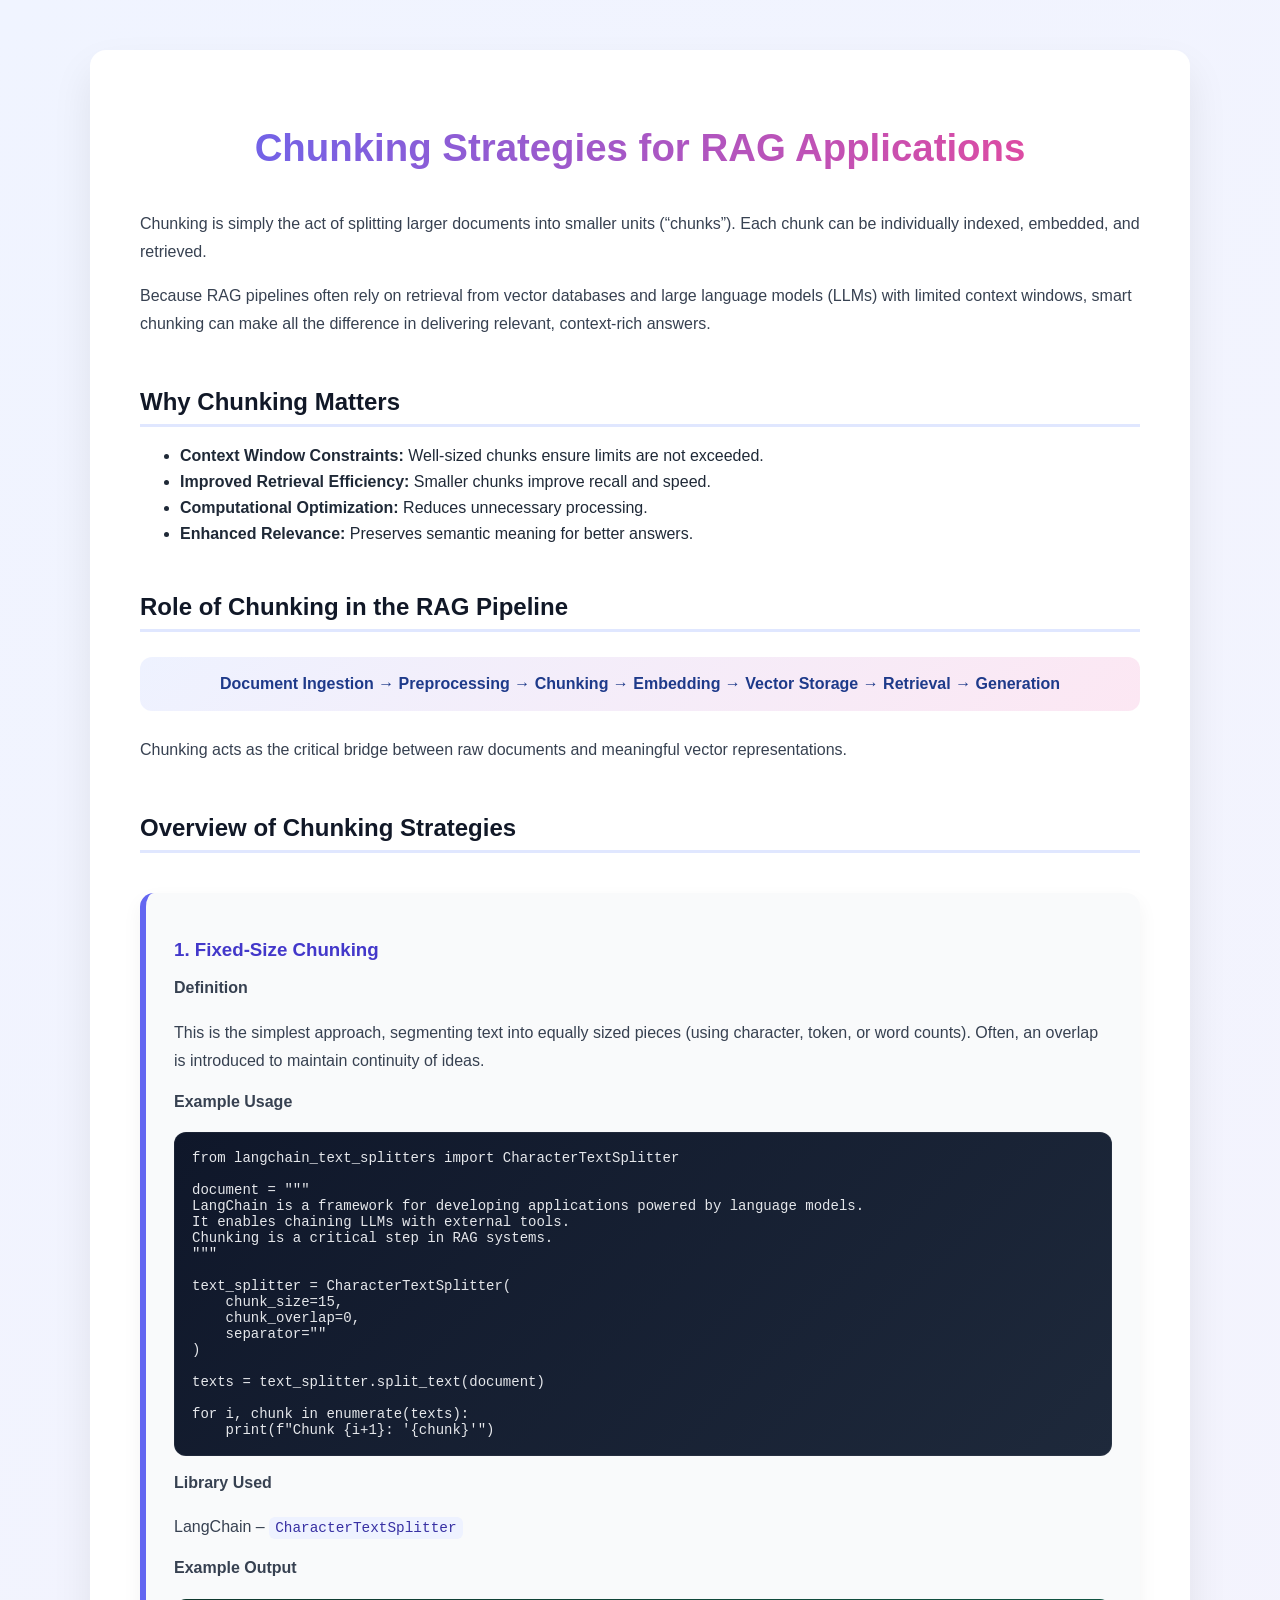
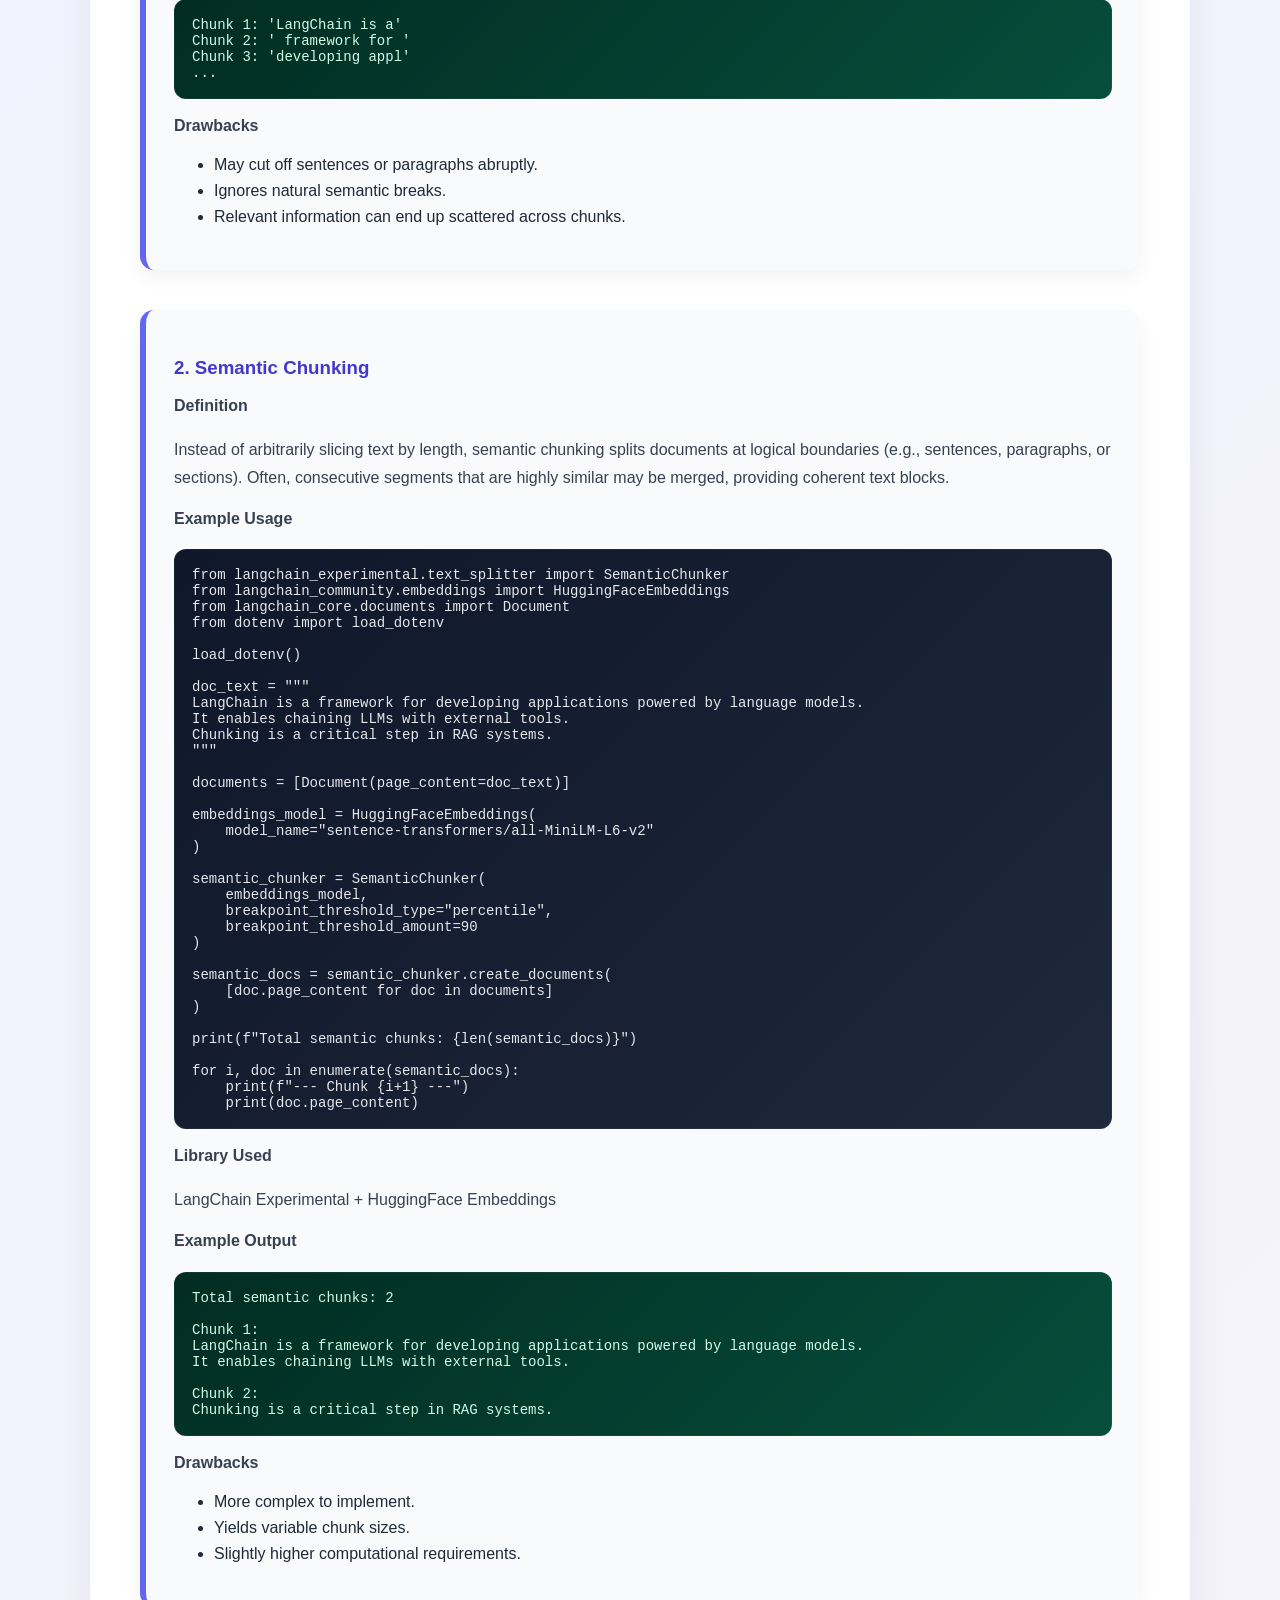
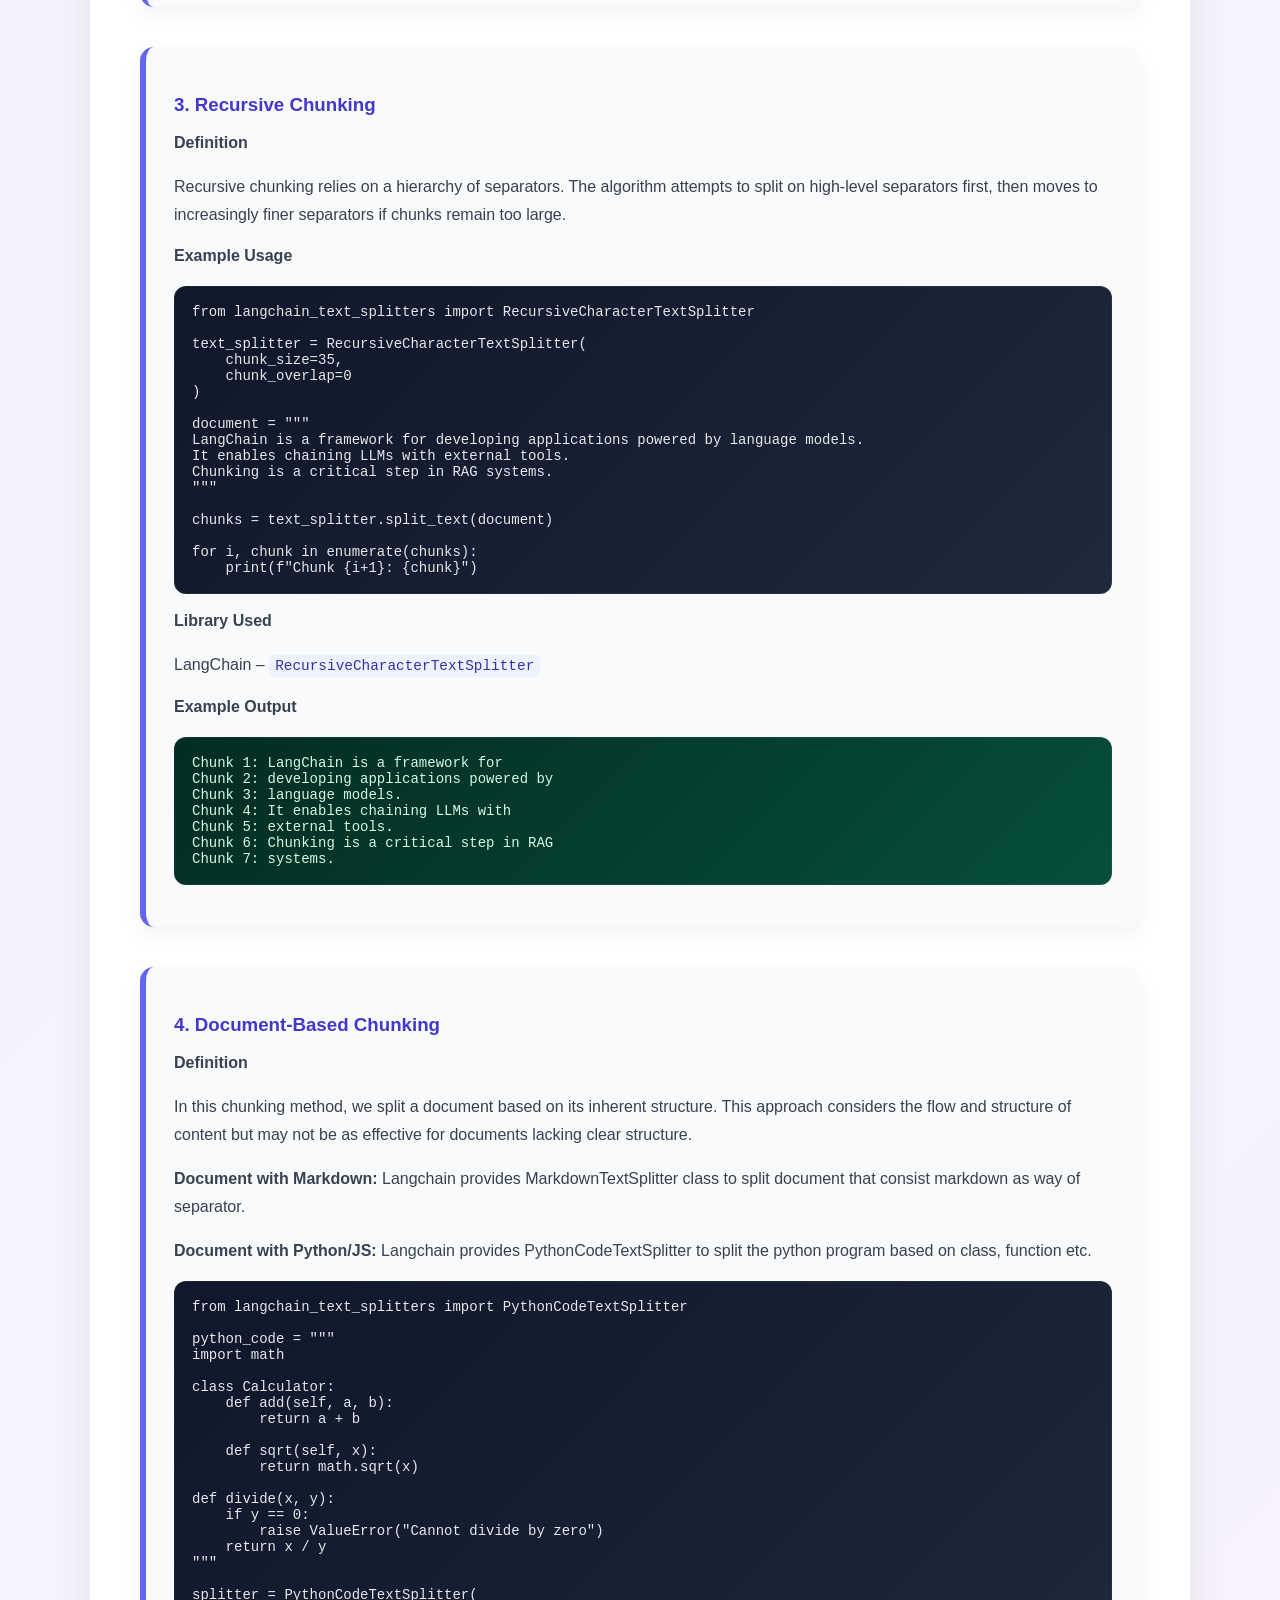
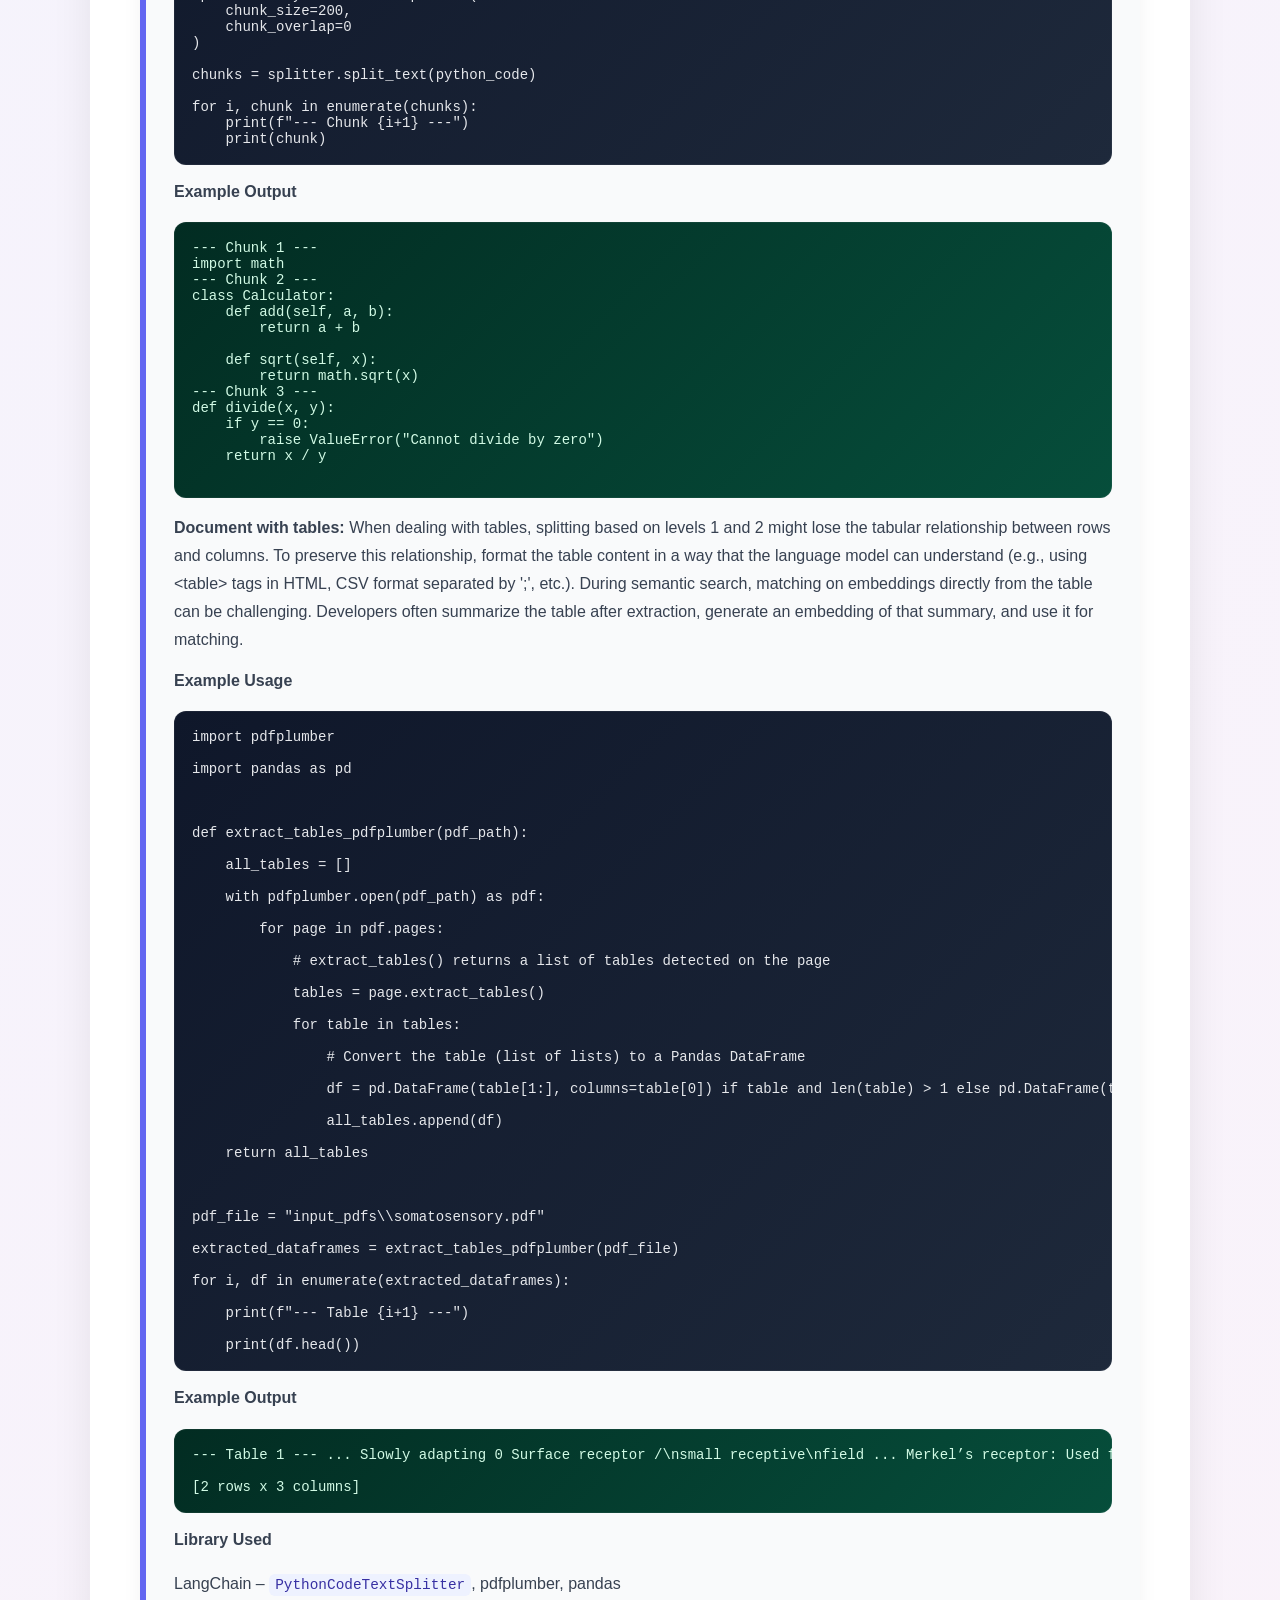
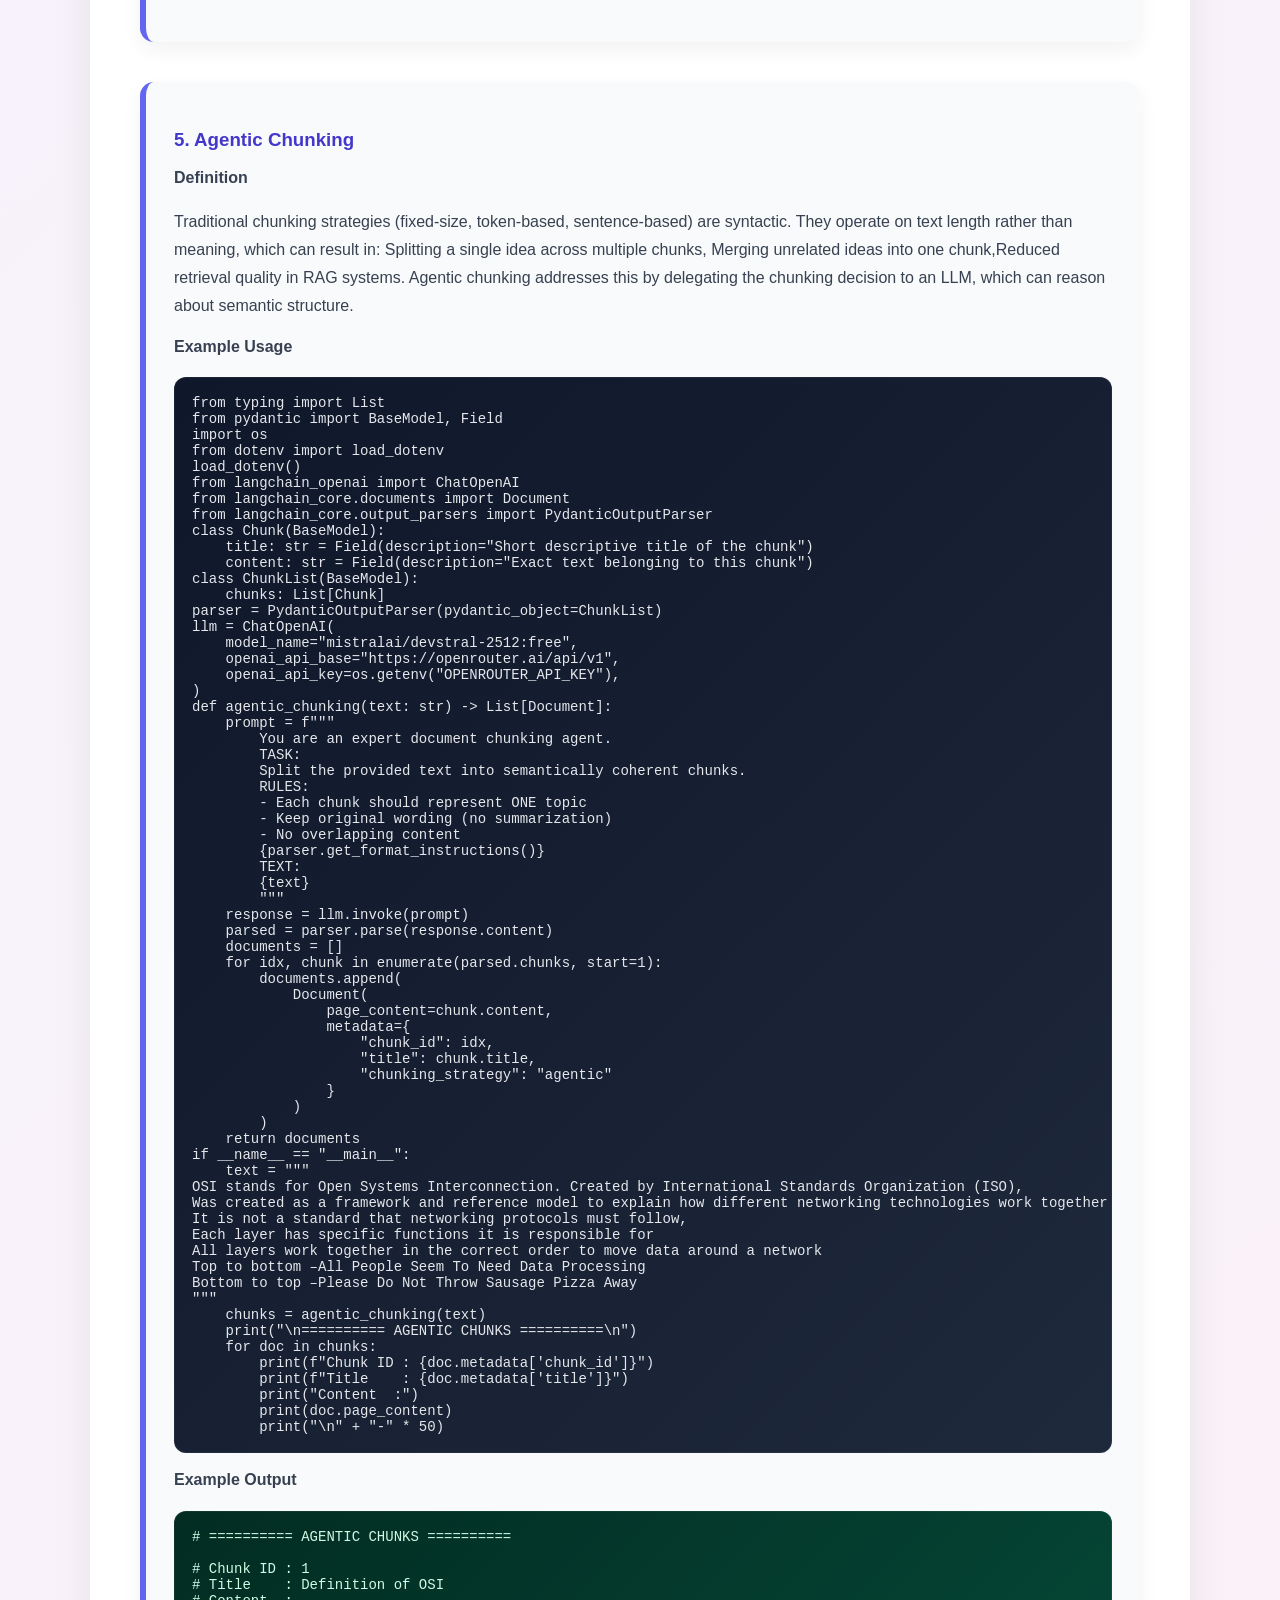
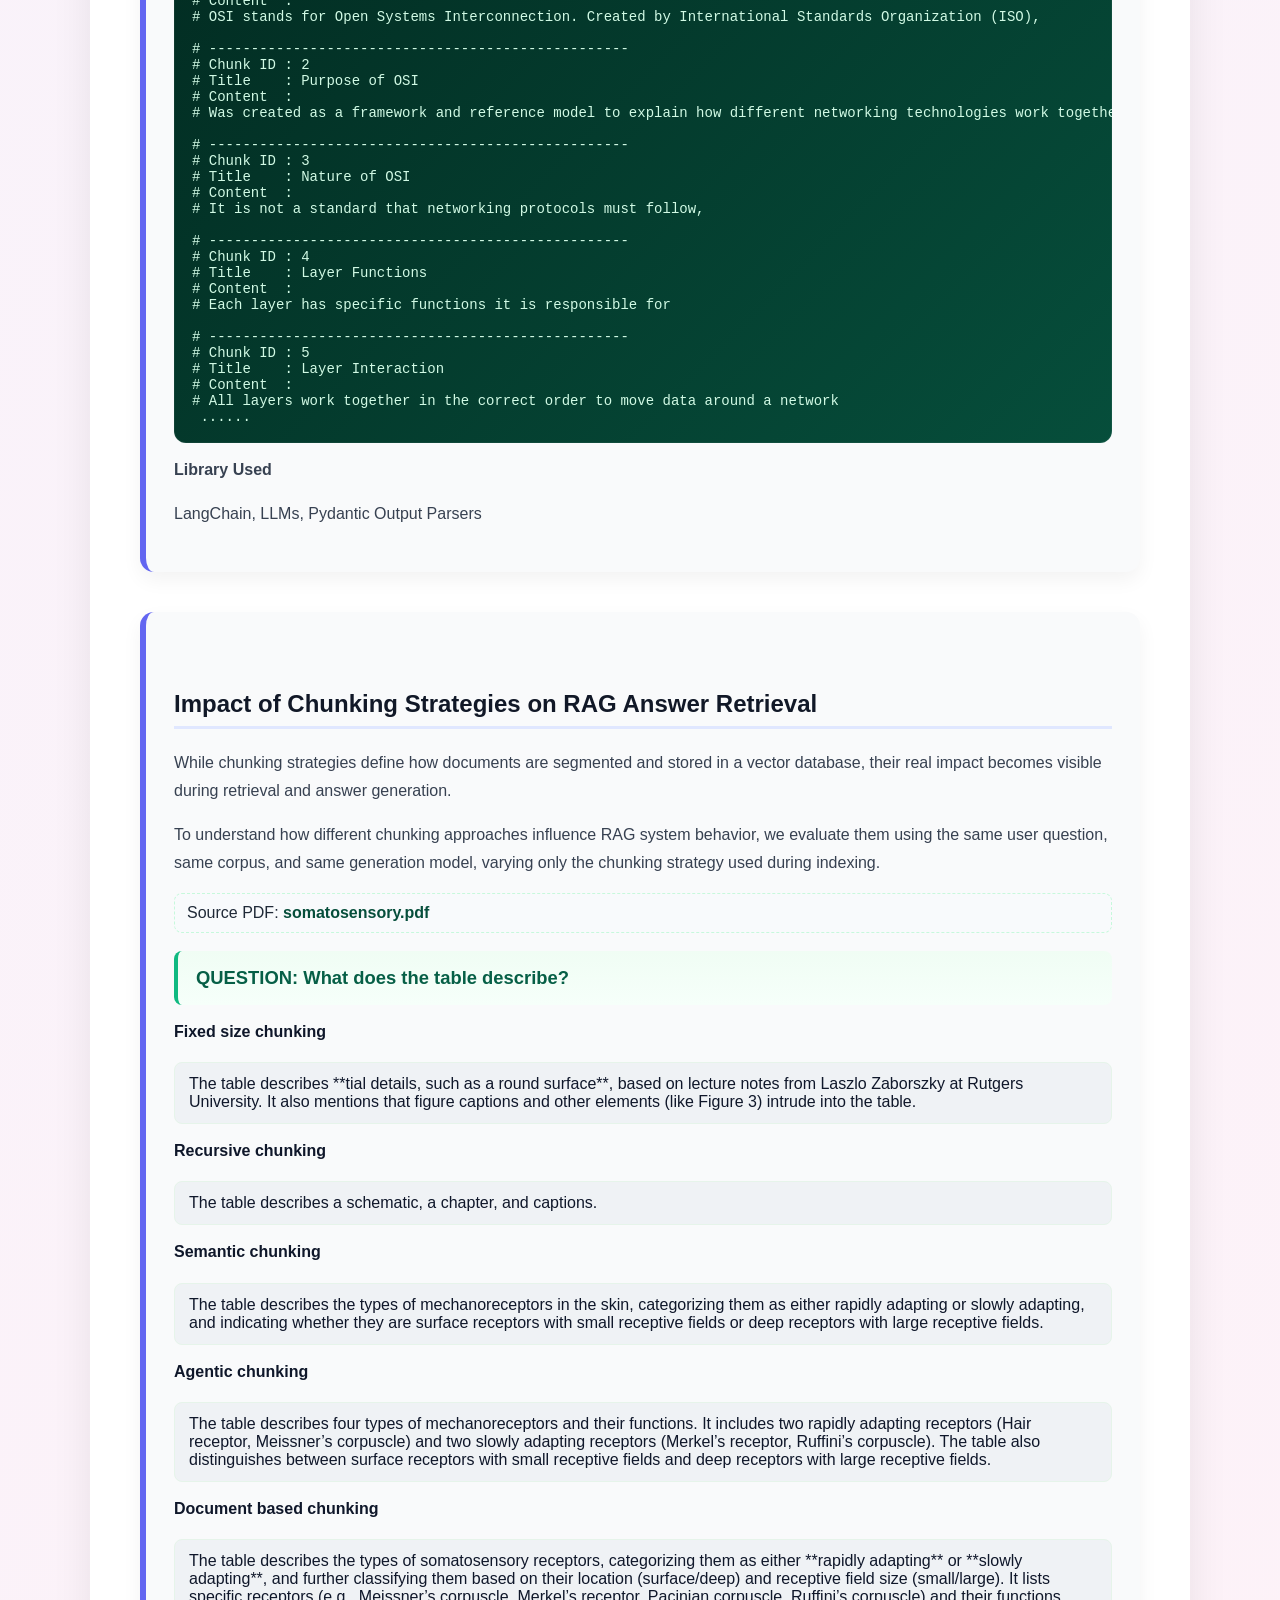
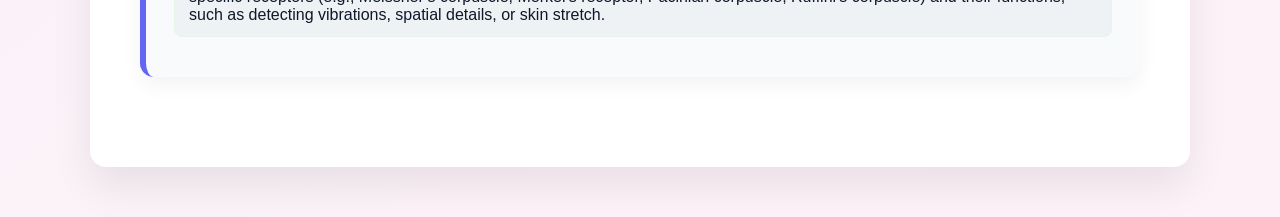
==== index.html @ 223430df "Add files via upload" ====
<!DOCTYPE html>
<html lang="en">
<head>
    <meta charset="UTF-8">
    <title>Chunking Strategies for RAG Applications</title>
    <link rel="stylesheet" href="style.css">
</head>
<body>

<div class="container">

    <h1>Chunking Strategies for RAG Applications</h1>

    <p>
        Chunking is simply the act of splitting larger documents into smaller units (“chunks”). 
        Each chunk can be individually indexed, embedded, and retrieved.
    </p>

    <p>
        Because RAG pipelines often rely on retrieval from vector databases and large language models (LLMs) 
        with limited context windows, smart chunking can make all the difference in delivering relevant, 
        context-rich answers.
    </p>

    <h2>Why Chunking Matters</h2>
    <ul>
        <li><strong>Context Window Constraints:</strong> Well-sized chunks ensure limits are not exceeded.</li>
        <li><strong>Improved Retrieval Efficiency:</strong> Smaller chunks improve recall and speed.</li>
        <li><strong>Computational Optimization:</strong> Reduces unnecessary processing.</li>
        <li><strong>Enhanced Relevance:</strong> Preserves semantic meaning for better answers.</li>
    </ul>

    <h2>Role of Chunking in the RAG Pipeline</h2>

    <div class="pipeline">
        Document Ingestion → Preprocessing → <strong>Chunking</strong> → Embedding → Vector Storage → Retrieval → Generation
    </div>

    <p>
        Chunking acts as the critical bridge between raw documents and meaningful vector representations.
    </p>

    <h2>Overview of Chunking Strategies</h2>

    <!-- Fixed Size Chunking -->
    <section>
        <h3>1. Fixed-Size Chunking</h3>

        <h4>Definition</h4>
        <p>
            This is the simplest approach, segmenting text into equally sized pieces (using character, token, or word counts). 
            Often, an overlap is introduced to maintain continuity of ideas.
        </p>

        <h4>Example Usage</h4>
        <pre><code>from langchain_text_splitters import CharacterTextSplitter

document = """
LangChain is a framework for developing applications powered by language models.
It enables chaining LLMs with external tools.
Chunking is a critical step in RAG systems.
"""

text_splitter = CharacterTextSplitter(
    chunk_size=15,
    chunk_overlap=0,
    separator=""
)

texts = text_splitter.split_text(document)

for i, chunk in enumerate(texts):
    print(f"Chunk {i+1}: '{chunk}'")</code></pre>

        <h4>Library Used</h4>
        <p>LangChain – <code>CharacterTextSplitter</code></p>

        <h4>Example Output</h4>
        <pre><code>Chunk 1: 'LangChain is a'
Chunk 2: ' framework for '
Chunk 3: 'developing appl'
...</code></pre>

        <h4>Drawbacks</h4>
        <ul>
            <li>May cut off sentences or paragraphs abruptly.</li>
            <li>Ignores natural semantic breaks.</li>
            <li>Relevant information can end up scattered across chunks.</li>
        </ul>
    </section>

    <!-- Semantic Chunking -->
    <section>
        <h3>2. Semantic Chunking</h3>

        <h4>Definition</h4>
        <p>
            Instead of arbitrarily slicing text by length, semantic chunking splits documents at logical boundaries 
            (e.g., sentences, paragraphs, or sections). Often, consecutive segments that are highly similar may be merged, 
            providing coherent text blocks.
        </p>

        <h4>Example Usage</h4>
        <pre><code>from langchain_experimental.text_splitter import SemanticChunker
from langchain_community.embeddings import HuggingFaceEmbeddings
from langchain_core.documents import Document
from dotenv import load_dotenv

load_dotenv()

doc_text = """
LangChain is a framework for developing applications powered by language models.
It enables chaining LLMs with external tools.
Chunking is a critical step in RAG systems.
"""

documents = [Document(page_content=doc_text)]

embeddings_model = HuggingFaceEmbeddings(
    model_name="sentence-transformers/all-MiniLM-L6-v2"
)

semantic_chunker = SemanticChunker(
    embeddings_model,
    breakpoint_threshold_type="percentile",
    breakpoint_threshold_amount=90
)

semantic_docs = semantic_chunker.create_documents(
    [doc.page_content for doc in documents]
)

print(f"Total semantic chunks: {len(semantic_docs)}")

for i, doc in enumerate(semantic_docs):
    print(f"--- Chunk {i+1} ---")
    print(doc.page_content)</code></pre>

        <h4>Library Used</h4>
        <p>LangChain Experimental + HuggingFace Embeddings</p>

        <h4>Example Output</h4>
        <pre><code>Total semantic chunks: 2

Chunk 1:
LangChain is a framework for developing applications powered by language models.
It enables chaining LLMs with external tools.

Chunk 2:
Chunking is a critical step in RAG systems.</code></pre>

        <h4>Drawbacks</h4>
        <ul>
            <li>More complex to implement.</li>
            <li>Yields variable chunk sizes.</li>
            <li>Slightly higher computational requirements.</li>
        </ul>
    </section>

    <!-- Recursive Chunking -->
    <section>
        <h3>3. Recursive Chunking</h3>

        <h4>Definition</h4>
        <p>
            Recursive chunking relies on a hierarchy of separators. The algorithm attempts to split on high-level 
            separators first, then moves to increasingly finer separators if chunks remain too large.
        </p>

        <h4>Example Usage</h4>
        <pre><code>from langchain_text_splitters import RecursiveCharacterTextSplitter

text_splitter = RecursiveCharacterTextSplitter(
    chunk_size=35,
    chunk_overlap=0
)

document = """
LangChain is a framework for developing applications powered by language models.
It enables chaining LLMs with external tools.
Chunking is a critical step in RAG systems.
"""

chunks = text_splitter.split_text(document)

for i, chunk in enumerate(chunks):
    print(f"Chunk {i+1}: {chunk}")</code></pre>

        <h4>Library Used</h4>
        <p>LangChain – <code>RecursiveCharacterTextSplitter</code></p>

        <h4>Example Output</h4>
        <pre><code>Chunk 1: LangChain is a framework for 
Chunk 2: developing applications powered by 
Chunk 3: language models. 
Chunk 4: It enables chaining LLMs with 
Chunk 5: external tools. 
Chunk 6: Chunking is a critical step in RAG 
Chunk 7: systems. </code></pre>
    </section>

    <!-- Document Based Chunking -->
    <section>
        <h3>4. Document-Based Chunking</h3>

        <h4>Definition</h4>
        <p>
            In this chunking method, we split a document based on its inherent structure. This approach considers 
            the flow and structure of content but may not be as effective for documents lacking clear structure.
        </p>

        <p><strong>Document with Markdown:</strong> Langchain provides MarkdownTextSplitter class to split document that consist markdown as way of separator.</p>
        <p><strong>Document with Python/JS:</strong> Langchain provides PythonCodeTextSplitter to split the python program based on class, function etc. </p>

        <pre><code>from langchain_text_splitters import PythonCodeTextSplitter

python_code = """
import math

class Calculator:
    def add(self, a, b):
        return a + b

    def sqrt(self, x):
        return math.sqrt(x)

def divide(x, y):
    if y == 0:
        raise ValueError("Cannot divide by zero")
    return x / y
"""

splitter = PythonCodeTextSplitter(
    chunk_size=200,
    chunk_overlap=0
)

chunks = splitter.split_text(python_code)

for i, chunk in enumerate(chunks):
    print(f"--- Chunk {i+1} ---")
    print(chunk)</code></pre>
    <h4>Example Output</h4>
        <pre class="output"><code>--- Chunk 1 ---
import math
--- Chunk 2 ---
class Calculator:
    def add(self, a, b):
        return a + b

    def sqrt(self, x):
        return math.sqrt(x)
--- Chunk 3 ---
def divide(x, y):
    if y == 0:
        raise ValueError("Cannot divide by zero")
    return x / y
                </code></pre>
                <p>
                        <strong>Document with tables:</strong> When dealing with tables, splitting based on levels 1 and 2 might lose the tabular relationship between rows and columns. To preserve this relationship, format the table content in a way that the language model can understand (e.g., using &lt;table&gt; tags in HTML, CSV format separated by ';', etc.). During semantic search, matching on embeddings directly from the table can be challenging. Developers often summarize the table after extraction, generate an embedding of that summary, and use it for matching.
                </p>
        <h4>Example Usage</h4>
        <pre><code>import pdfplumber 

import pandas as pd 

  

def extract_tables_pdfplumber(pdf_path): 

    all_tables = [] 

    with pdfplumber.open(pdf_path) as pdf: 

        for page in pdf.pages: 

            # extract_tables() returns a list of tables detected on the page 

            tables = page.extract_tables() 

            for table in tables: 

                # Convert the table (list of lists) to a Pandas DataFrame 

                df = pd.DataFrame(table[1:], columns=table[0]) if table and len(table) > 1 else pd.DataFrame(table) 

                all_tables.append(df) 

    return all_tables 

  

pdf_file = "input_pdfs\\somatosensory.pdf" 

extracted_dataframes = extract_tables_pdfplumber(pdf_file) 

for i, df in enumerate(extracted_dataframes): 

    print(f"--- Table {i+1} ---") 

    print(df.head())</code></pre>
<h4>Example Output</h4>
        <pre><code>--- Table 1 --- ... Slowly adapting 0 Surface receptor /\nsmall receptive\nfield ... Merkel’s receptor: Used for spa-\ntial details... 1 Deep receptor /\nlarge receptive\nfield ... Ruffini’s corpuscle: “A skin\nstretch”. Used f... 

[2 rows x 3 columns] </code></pre>
<h4>Library Used</h4>
        <p>LangChain – <code>PythonCodeTextSplitter</code>, pdfplumber, pandas</p>
    </section>

    <!-- Agentic Chunking -->
    <section>
        <h3>5. Agentic Chunking</h3>

        <h4>Definition</h4>
        <p>
            Traditional chunking strategies (fixed-size, token-based, sentence-based) are syntactic. They operate on text length rather than meaning, which can result in: Splitting a single idea across multiple chunks, Merging unrelated ideas into one chunk,Reduced retrieval quality in RAG systems. Agentic chunking addresses this by delegating the chunking decision to an LLM, which can reason about semantic structure. 
        </p>

        <h4>Example Usage</h4>
        <pre><code>from typing import List
from pydantic import BaseModel, Field
import os
from dotenv import load_dotenv
load_dotenv()
from langchain_openai import ChatOpenAI
from langchain_core.documents import Document
from langchain_core.output_parsers import PydanticOutputParser
class Chunk(BaseModel):
    title: str = Field(description="Short descriptive title of the chunk")
    content: str = Field(description="Exact text belonging to this chunk")
class ChunkList(BaseModel):
    chunks: List[Chunk]
parser = PydanticOutputParser(pydantic_object=ChunkList)
llm = ChatOpenAI(
    model_name="mistralai/devstral-2512:free",
    openai_api_base="https://openrouter.ai/api/v1",
    openai_api_key=os.getenv("OPENROUTER_API_KEY"),
)
def agentic_chunking(text: str) -> List[Document]:
    prompt = f"""
        You are an expert document chunking agent.
        TASK:
        Split the provided text into semantically coherent chunks.
        RULES:
        - Each chunk should represent ONE topic
        - Keep original wording (no summarization)
        - No overlapping content
        {parser.get_format_instructions()}
        TEXT:
        {text}
        """
    response = llm.invoke(prompt)
    parsed = parser.parse(response.content)
    documents = []
    for idx, chunk in enumerate(parsed.chunks, start=1):
        documents.append(
            Document(
                page_content=chunk.content,
                metadata={
                    "chunk_id": idx,
                    "title": chunk.title,
                    "chunking_strategy": "agentic"
                }
            )
        )
    return documents
if __name__ == "__main__":
    text = """
OSI stands for Open Systems Interconnection. Created by International Standards Organization (ISO),
Was created as a framework and reference model to explain how different networking technologies work together and interact
It is not a standard that networking protocols must follow,
Each layer has specific functions it is responsible for
All layers work together in the correct order to move data around a network
Top to bottom –All People Seem To Need Data Processing
Bottom to top –Please Do Not Throw Sausage Pizza Away
"""
    chunks = agentic_chunking(text)
    print("\n========== AGENTIC CHUNKS ==========\n")
    for doc in chunks:
        print(f"Chunk ID : {doc.metadata['chunk_id']}")
        print(f"Title    : {doc.metadata['title']}")
        print("Content  :")
        print(doc.page_content)
        print("\n" + "-" * 50)</code></pre>

        

        <h4>Example Output</h4>
        <pre><code># ========== AGENTIC CHUNKS ==========
 
# Chunk ID : 1
# Title    : Definition of OSI
# Content  :
# OSI stands for Open Systems Interconnection. Created by International Standards Organization (ISO),
 
# --------------------------------------------------
# Chunk ID : 2
# Title    : Purpose of OSI
# Content  :
# Was created as a framework and reference model to explain how different networking technologies work together and interact
 
# --------------------------------------------------
# Chunk ID : 3
# Title    : Nature of OSI
# Content  :
# It is not a standard that networking protocols must follow,
 
# --------------------------------------------------
# Chunk ID : 4
# Title    : Layer Functions
# Content  :
# Each layer has specific functions it is responsible for
 
# --------------------------------------------------
# Chunk ID : 5
# Title    : Layer Interaction
# Content  :
# All layers work together in the correct order to move data around a network
 ......</code></pre>
 <h4>Library Used</h4>
        <p>LangChain, LLMs, Pydantic Output Parsers</p>
    </section>
    <section id="impact">
        <h2>Impact of Chunking Strategies on RAG Answer Retrieval</h2>

        <p>
            While chunking strategies define how documents are segmented and stored in a vector database, their real impact becomes visible during retrieval and answer generation.
        </p>

        <p>
            To understand how different chunking approaches influence RAG system behavior, we evaluate them using the same user question, same corpus, and same generation model, varying only the chunking strategy used during indexing.
        </p>

        <div class="pdf-link">
            Source PDF: <a href="../input_pdfs/somatosensory.pdf" target="_blank">somatosensory.pdf</a>
        </div>
        <div class="question-box">QUESTION: What does the table describe?</div>

        <div class="answers">

            <div class="strategy">
                <h4 class="strategy-heading">Fixed size chunking</h4>
                <div class="answer-box">The table describes **tial details, such as a round surface**, based on lecture notes from Laszlo Zaborszky at Rutgers University. It also mentions that figure captions and other elements (like Figure 3) intrude into the table.</div>
            </div>

            <div class="strategy">
                <h4 class="strategy-heading">Recursive chunking</h4>
                <div class="answer-box">The table describes a schematic, a chapter, and captions.</div>
            </div>

            <div class="strategy">
                <h4 class="strategy-heading">Semantic chunking</h4>
                <div class="answer-box">The table describes the types of mechanoreceptors in the skin, categorizing them as either rapidly adapting or slowly adapting, and indicating whether they are surface receptors with small receptive fields or deep receptors with large receptive fields.</div>
            </div>

            <div class="strategy">
                <h4 class="strategy-heading">Agentic chunking</h4>
                <div class="answer-box">The table describes four types of mechanoreceptors and their functions. It includes two rapidly adapting receptors (Hair receptor, Meissner’s corpuscle) and two slowly adapting receptors (Merkel’s receptor, Ruffini’s corpuscle). The table also distinguishes between surface receptors with small receptive fields and deep receptors with large receptive fields.</div>
            </div>

            <div class="strategy">
                <h4 class="strategy-heading">Document based chunking</h4>
                <div class="answer-box">The table describes the types of somatosensory receptors, categorizing them as either **rapidly adapting** or **slowly adapting**, and further classifying them based on their location (surface/deep) and receptive field size (small/large). It lists specific receptors (e.g., Meissner’s corpuscle, Merkel’s receptor, Pacinian corpuscle, Ruffini’s corpuscle) and their functions, such as detecting vibrations, spatial details, or skin stretch.</div>
            </div>

        </div>
    </section>
</div>

</body>
</html>
---- style.css ----
/* ---------- Global ---------- */
body {
    font-family: "Inter", "Segoe UI", sans-serif;
    background: linear-gradient(135deg, #f0f4ff, #fdf2f8);
    color: #1f2937;
    margin: 0;
    padding: 0;
}

/* ---------- Container ---------- */
.container {
    max-width: 1000px;
    margin: 50px auto;
    background: #ffffff;
    padding: 50px;
    border-radius: 16px;
    box-shadow: 0 20px 40px rgba(0, 0, 0, 0.08);
}

/* ---------- Headings ---------- */
h1 {
    text-align: center;
    font-size: 2.4rem;
    background: linear-gradient(90deg, #6366f1, #ec4899);
    -webkit-background-clip: text;
    -webkit-text-fill-color: transparent;
    margin-bottom: 40px;
}

h2 {
    margin-top: 50px;
    color: #111827;
    padding-bottom: 8px;
    border-bottom: 3px solid #e0e7ff;
}

h3 {
    color: #4338ca;
    margin-bottom: 10px;
}

h4 {
    margin-top: 18px;
    color: #374151;
    font-weight: 600;
}

/* ---------- Text ---------- */
p {
    line-height: 1.75;
    color: #374151;
}

ul li {
    margin-bottom: 8px;
}

/* ---------- Pipeline ---------- */
.pipeline {
    background: linear-gradient(135deg, #eef2ff, #fce7f3);
    padding: 18px;
    border-radius: 12px;
    text-align: center;
    font-weight: 600;
    color: #1e3a8a;
    margin: 25px 0;
}

/* ---------- Strategy Cards ---------- */
section {
    background: #f9fafb;
    border-left: 6px solid #6366f1;
    padding: 28px;
    margin: 40px 0;
    border-radius: 14px;
    box-shadow: 0 8px 20px rgba(0, 0, 0, 0.05);
    transition: transform 0.2s ease, box-shadow 0.2s ease;
}

section:hover {
    transform: translateY(-4px);
    box-shadow: 0 12px 28px rgba(0, 0, 0, 0.08);
}

/* ---------- Code Blocks ---------- */
pre {
    background: linear-gradient(135deg, #0f172a, #1e293b);
    color: #e5e7eb;
    padding: 18px;
    border-radius: 12px;
    overflow-x: auto;
    font-size: 14px;
    margin-top: 12px;
    box-shadow: inset 0 0 0 1px rgba(255, 255, 255, 0.05);
}

code {
    font-family: "JetBrains Mono", Consolas, monospace;
}

/* ---------- Output Blocks ---------- */
pre:has(code):last-of-type {
    background: linear-gradient(135deg, #022c22, #064e3b);
    color: #d1fae5;
}

/* Explicit output class for outputs that aren't last-of-type */
pre.output {
    background: linear-gradient(135deg, #022c22, #064e3b);
    color: #d1fae5;
}

/* ---------- Impact Section Styling ---------- */
.question-box {
    background: linear-gradient(180deg, #f0fdf4, #f6fffa);
    border-left: 4px solid #10b981;
    padding: 16px 18px;
    border-radius: 8px;
    color: #065f46;
    font-weight: 700;
    font-size: 1.15rem;
    margin: 18px 0;
}

.answers .strategy-heading {
    margin-top: 18px;
    color: #0f172a;
    font-weight: 700;
}

.answers p {
    margin: 8px 0 14px 0;
    color: #374151;
}

/* boxed answer */
.answer-box {
    background: #eff2f5;
    border: 1px solid #e6f4ea;
    padding: 12px 14px;
    border-radius: 8px;
    color: #0f172a;
    margin: 8px 0 12px 0;
}

.strategy-footer {
    font-size: 0.9rem;
    color: #6b7280;
    margin-bottom: 14px;
}

/* PDF link */
.pdf-link {
    background: #f8fafc;
    border: 1px dashed #c7f9dc;
    padding: 10px 12px;
    border-radius: 8px;
    margin: 12px 0;
}
.pdf-link a {
    color: #064e3b;
    font-weight: 600;
    text-decoration: none;
}
.pdf-link a:hover { text-decoration: underline; }

/* ---------- Inline Code ---------- */
p code {
    background: #eef2ff;
    color: #3730a3;
    padding: 3px 6px;
    border-radius: 6px;
    font-size: 0.9em;
}

/* ---------- Responsive ---------- */
@media (max-width: 768px) {
    .container {
        padding: 30px;
    }

    h1 {
        font-size: 2rem;
    }
}
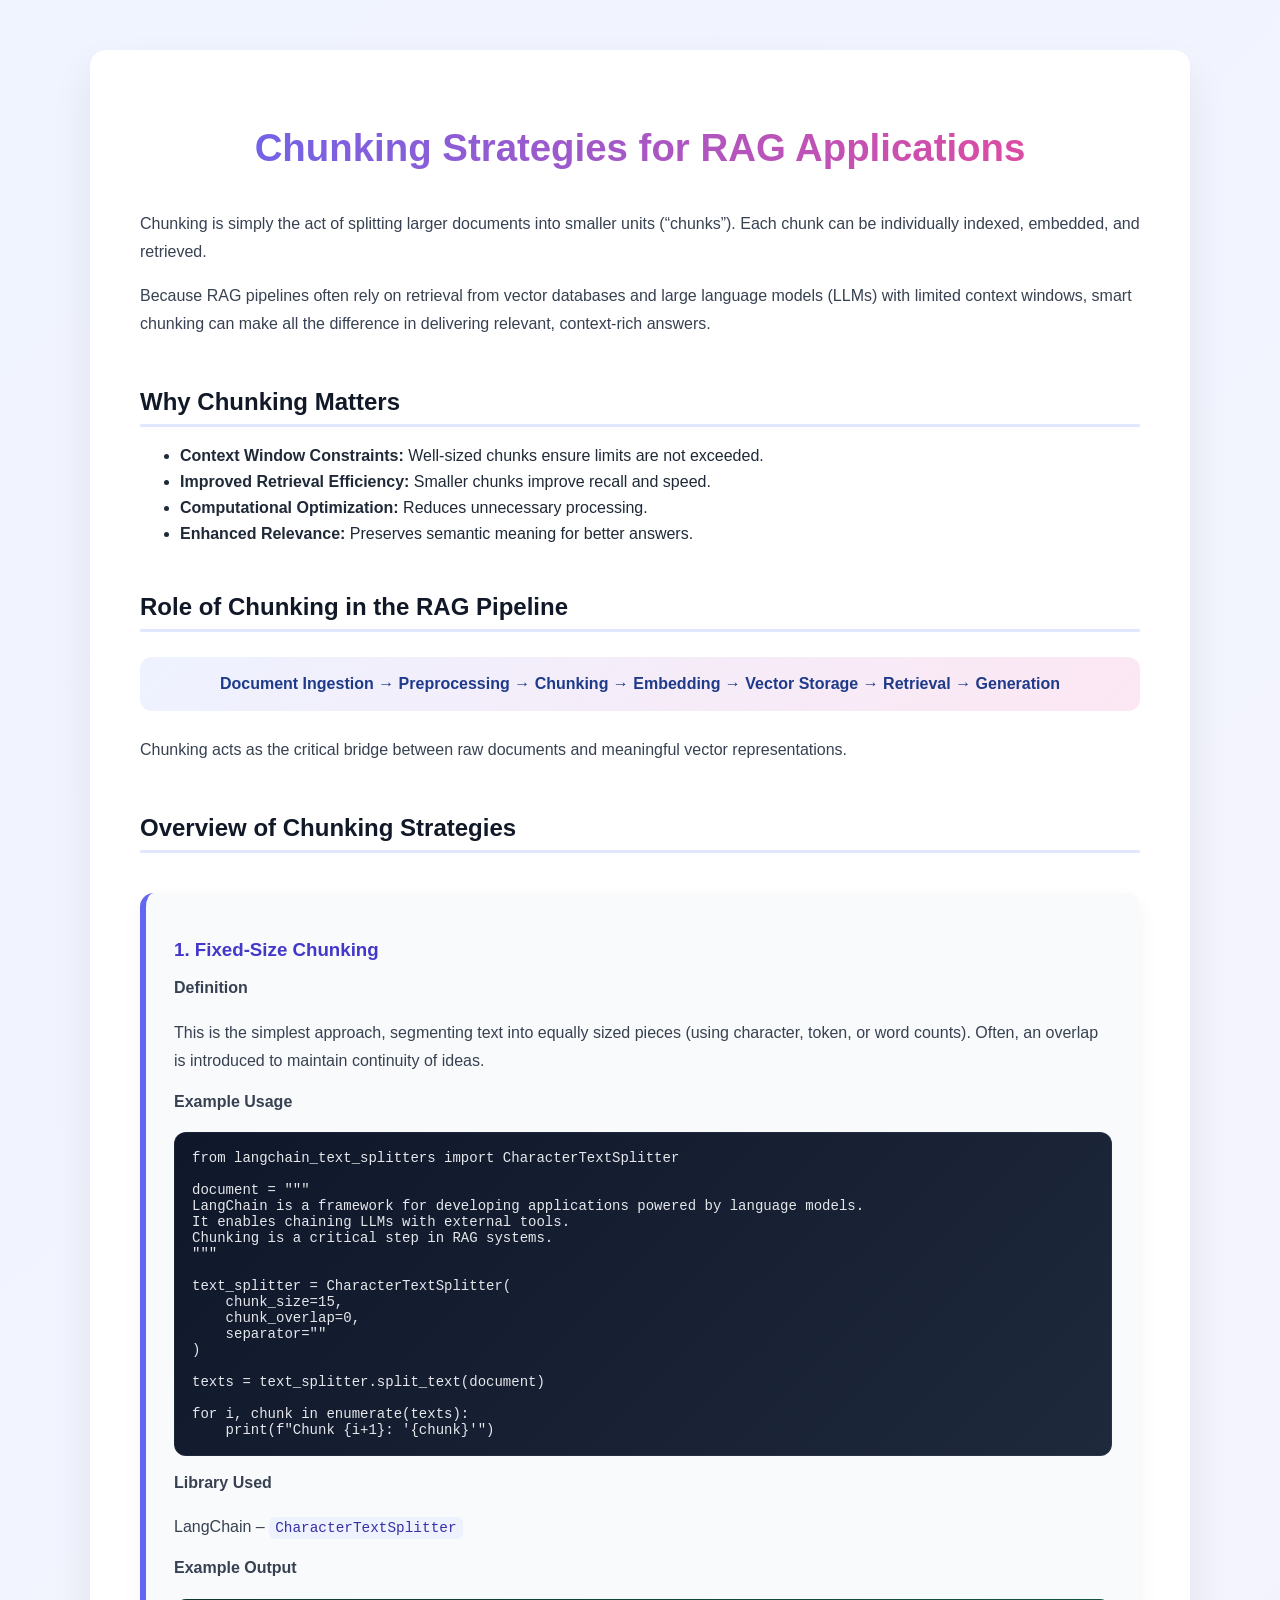
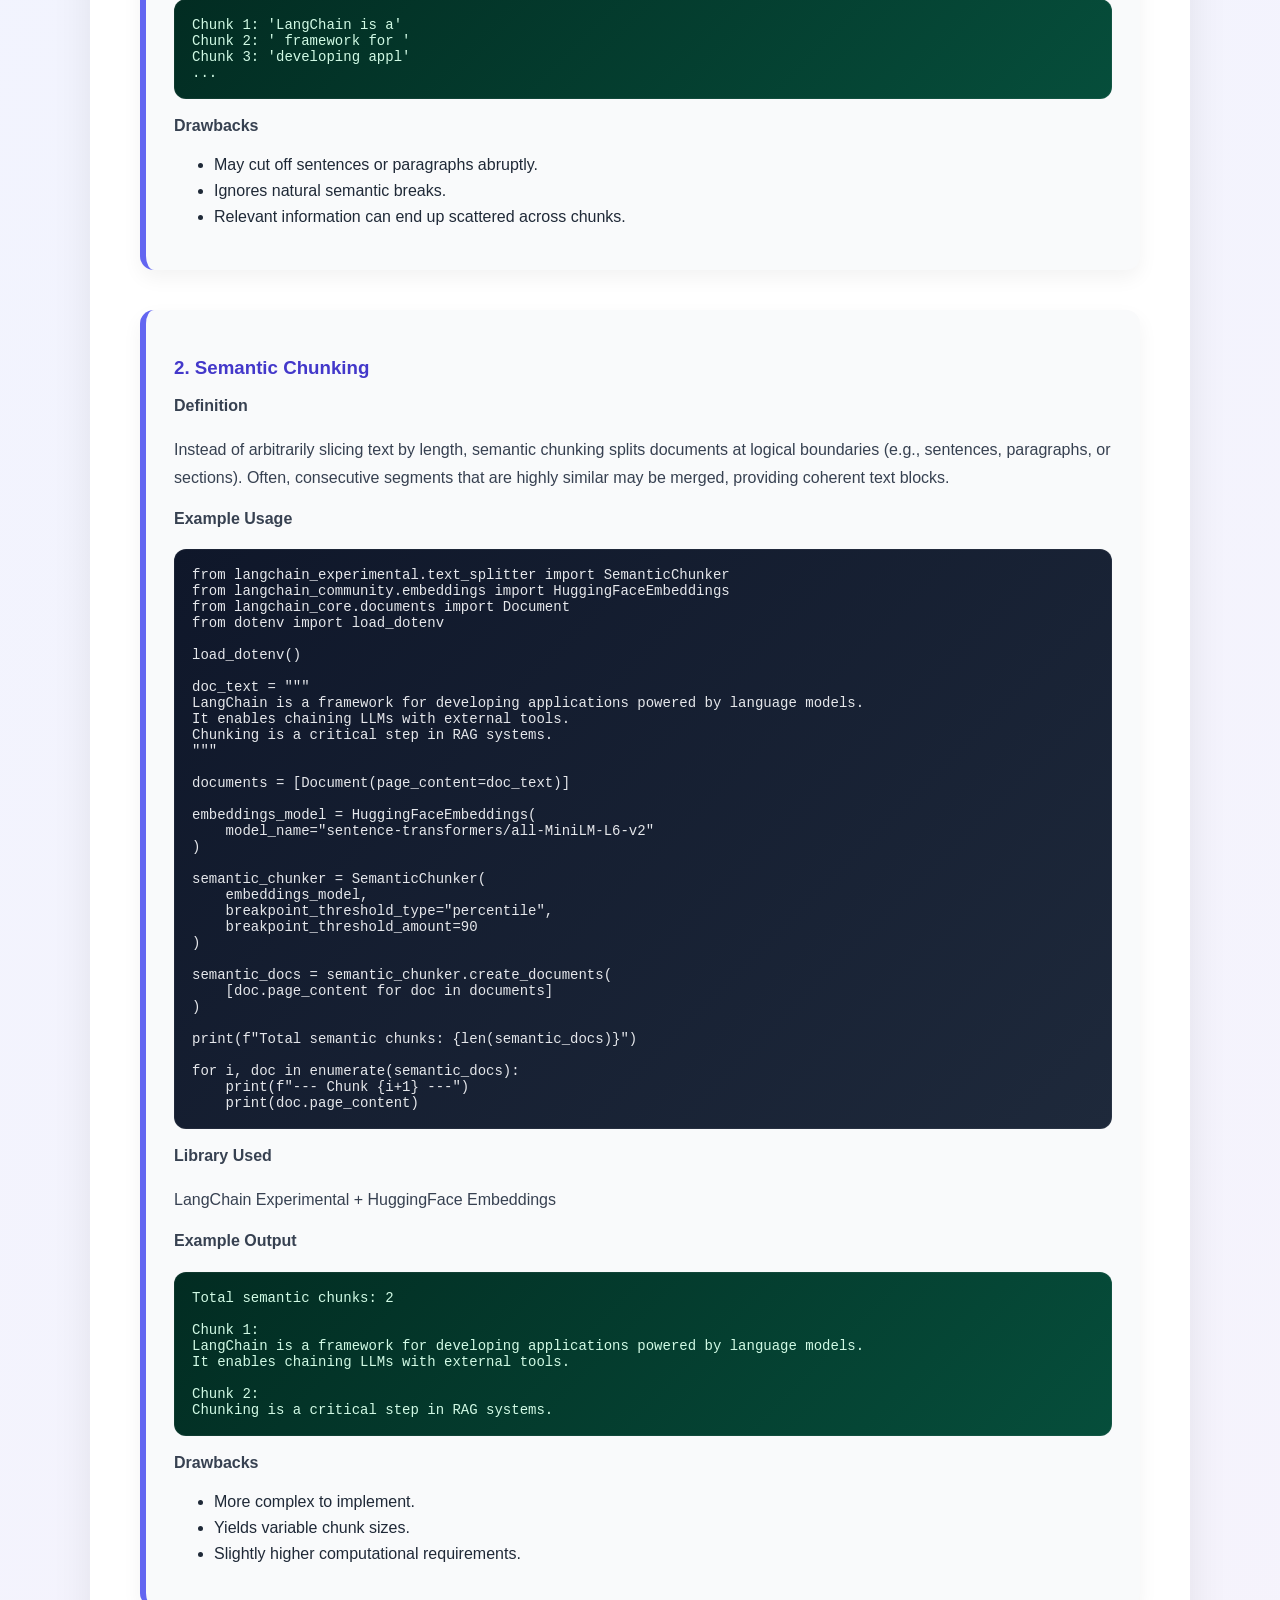
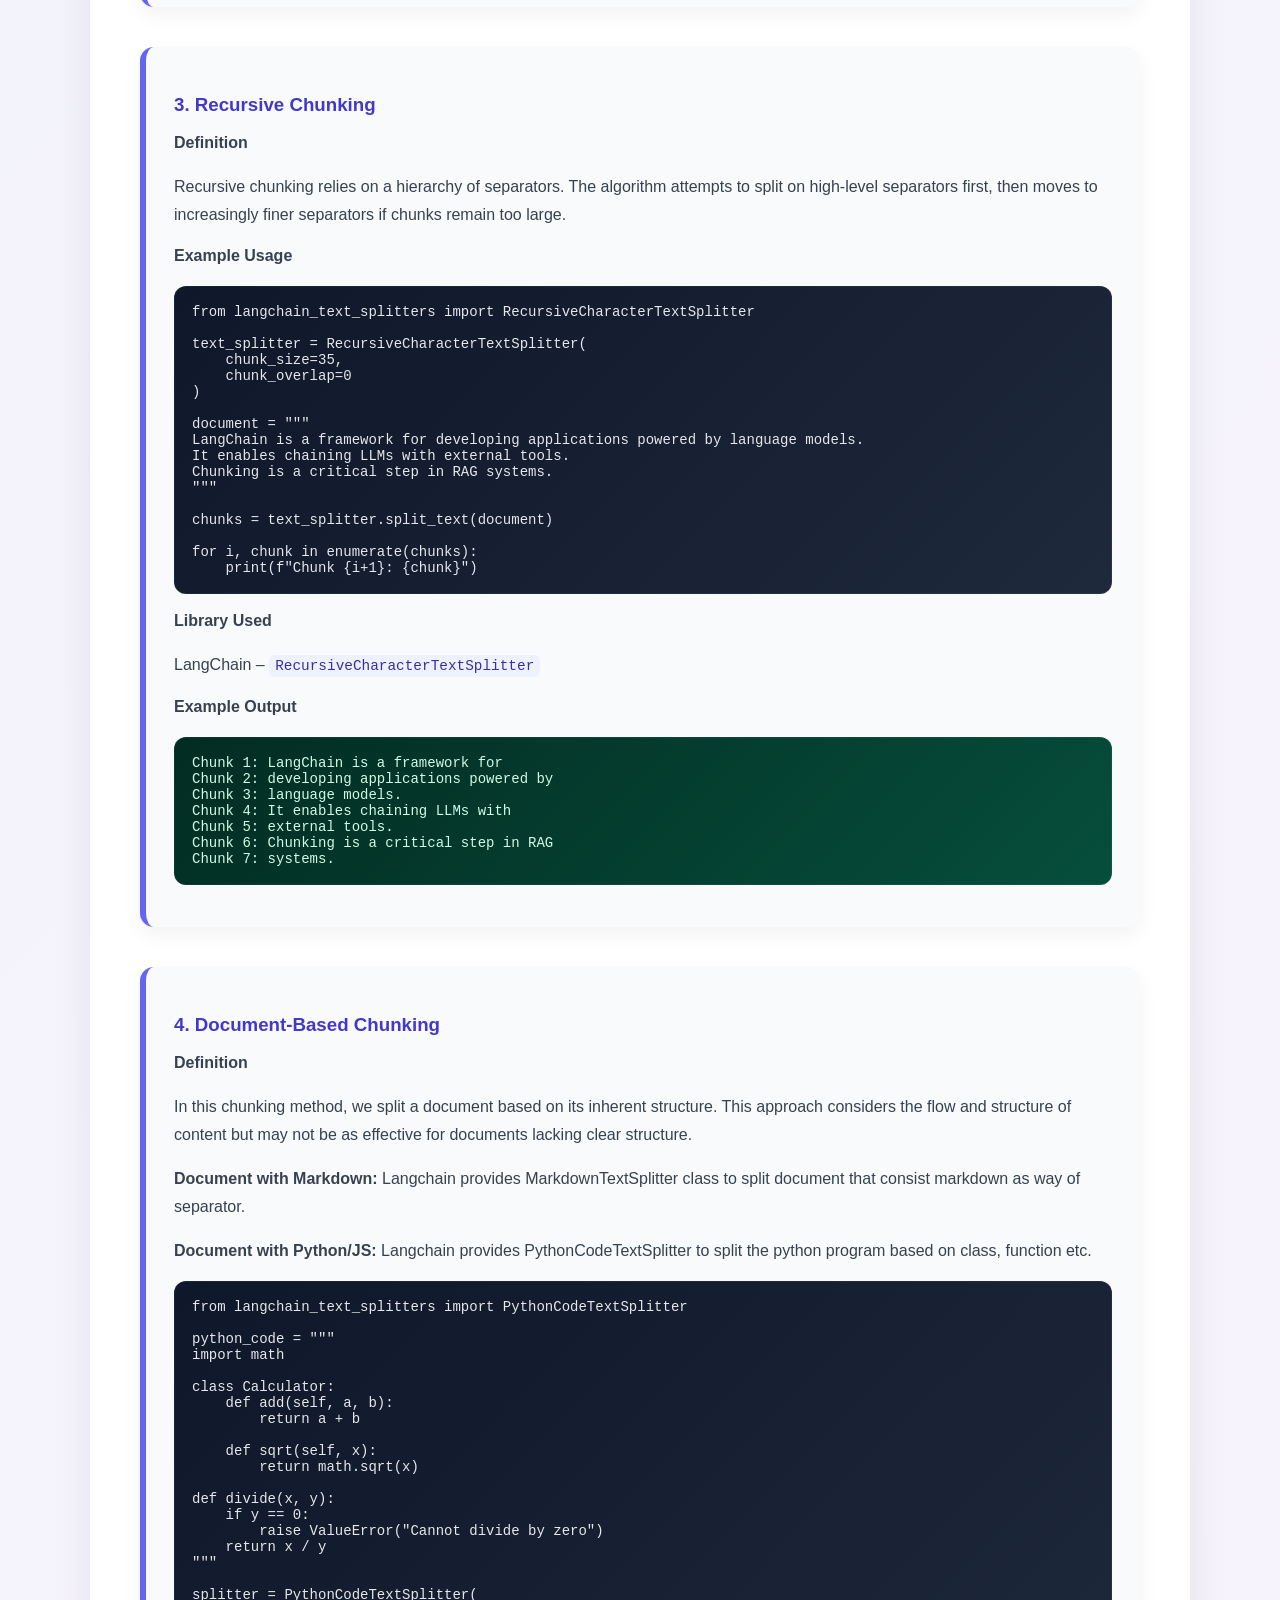
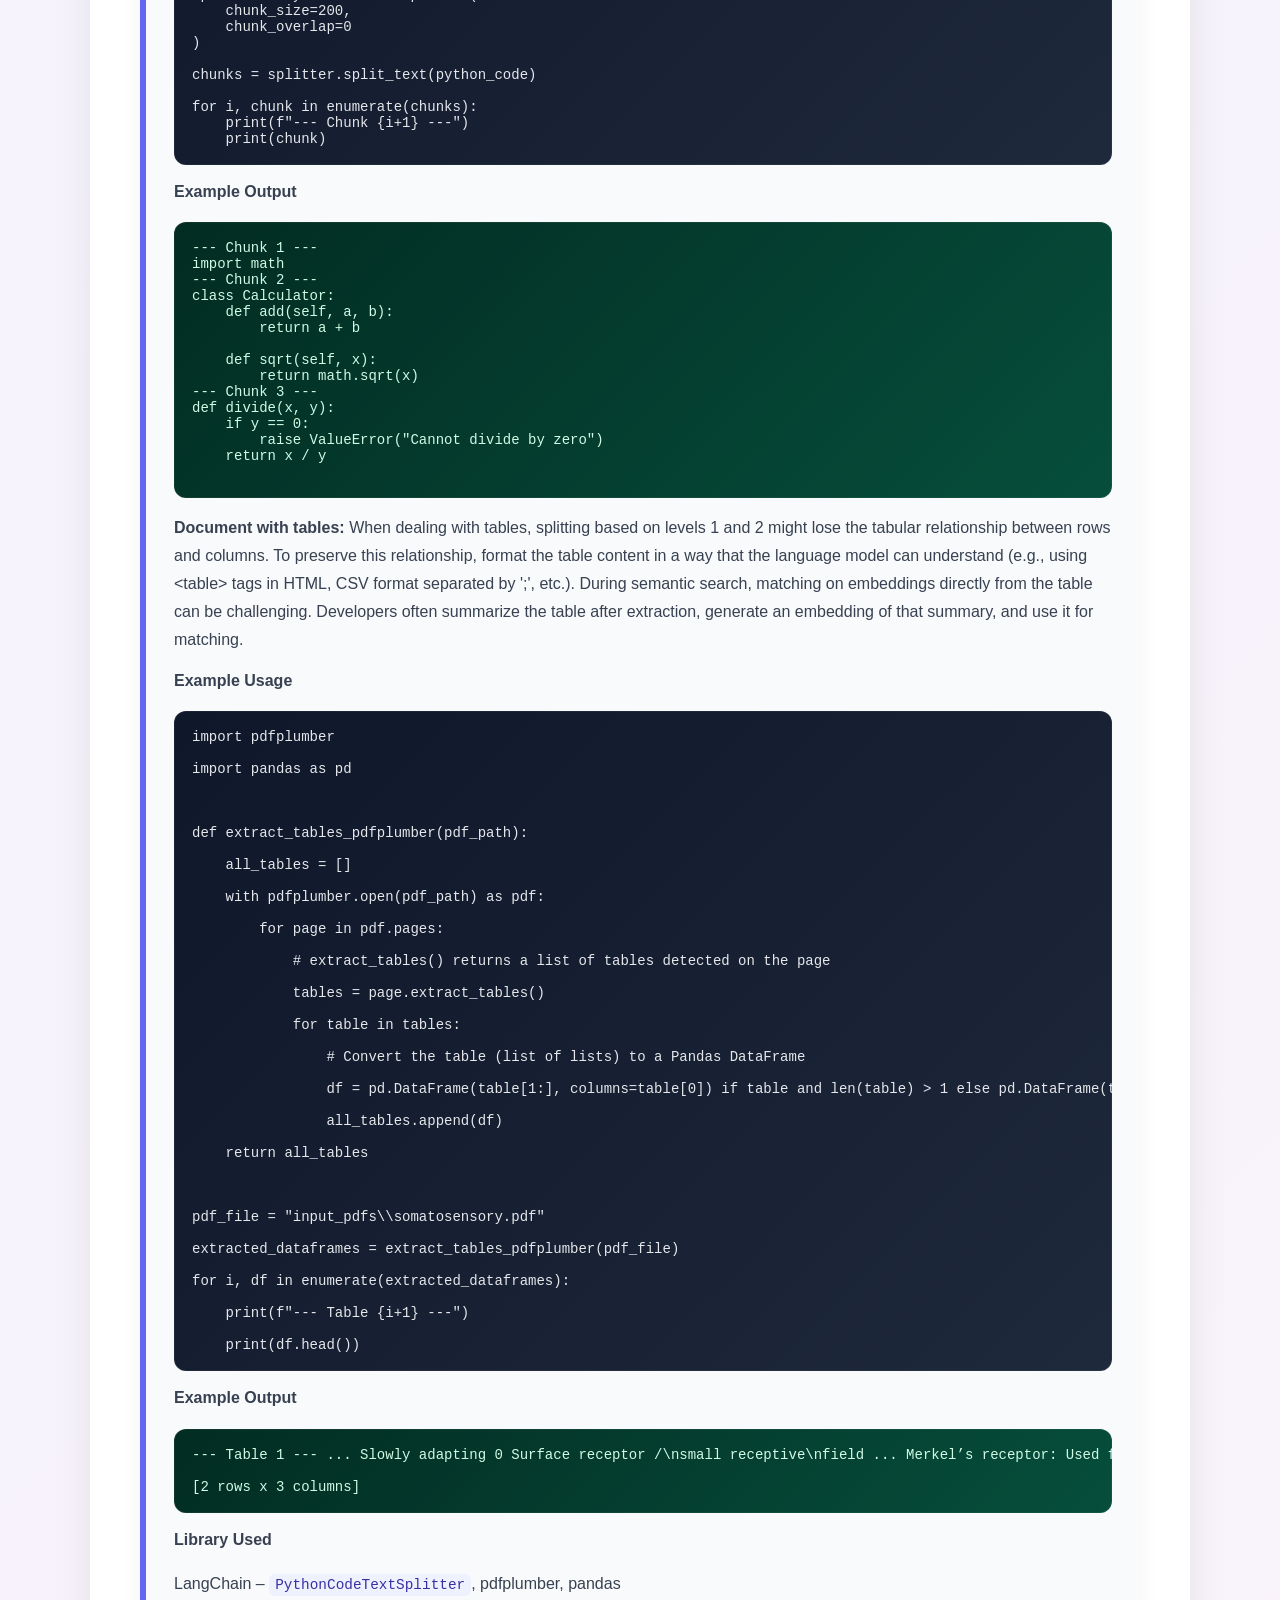
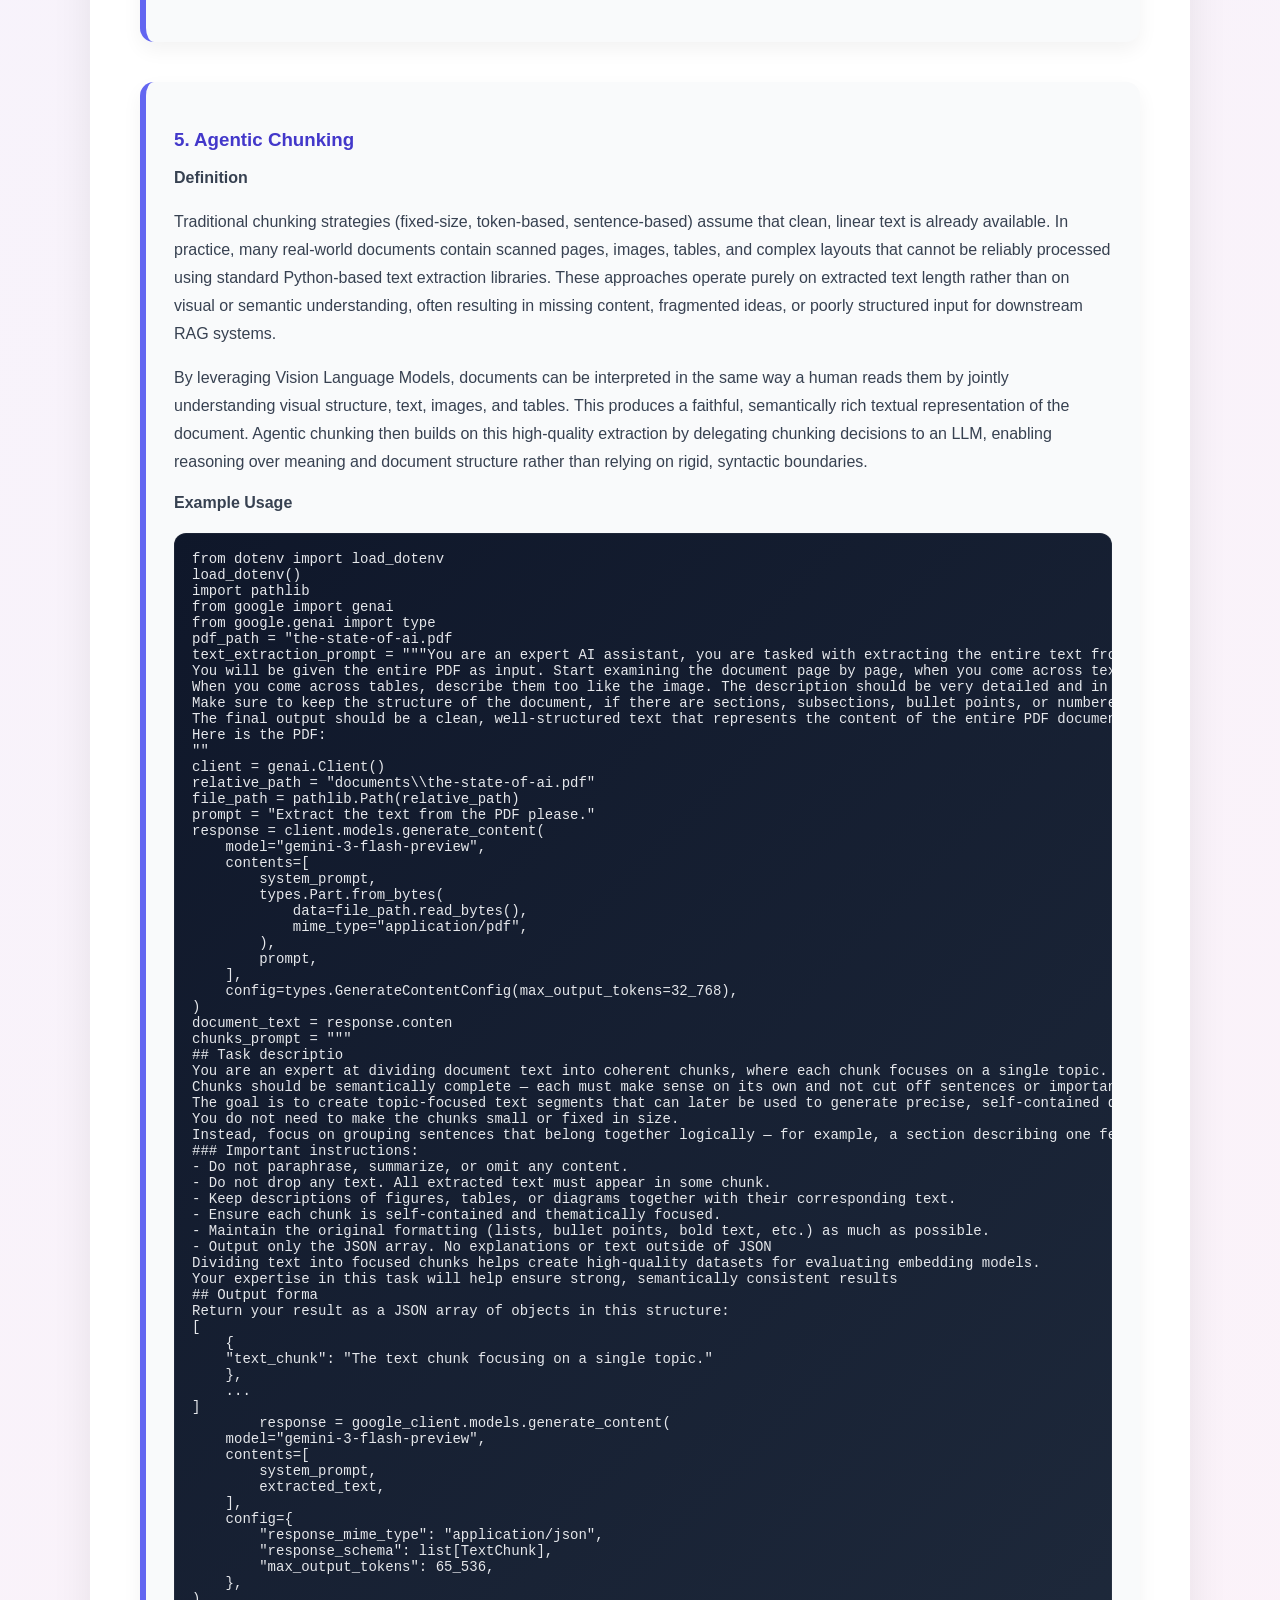
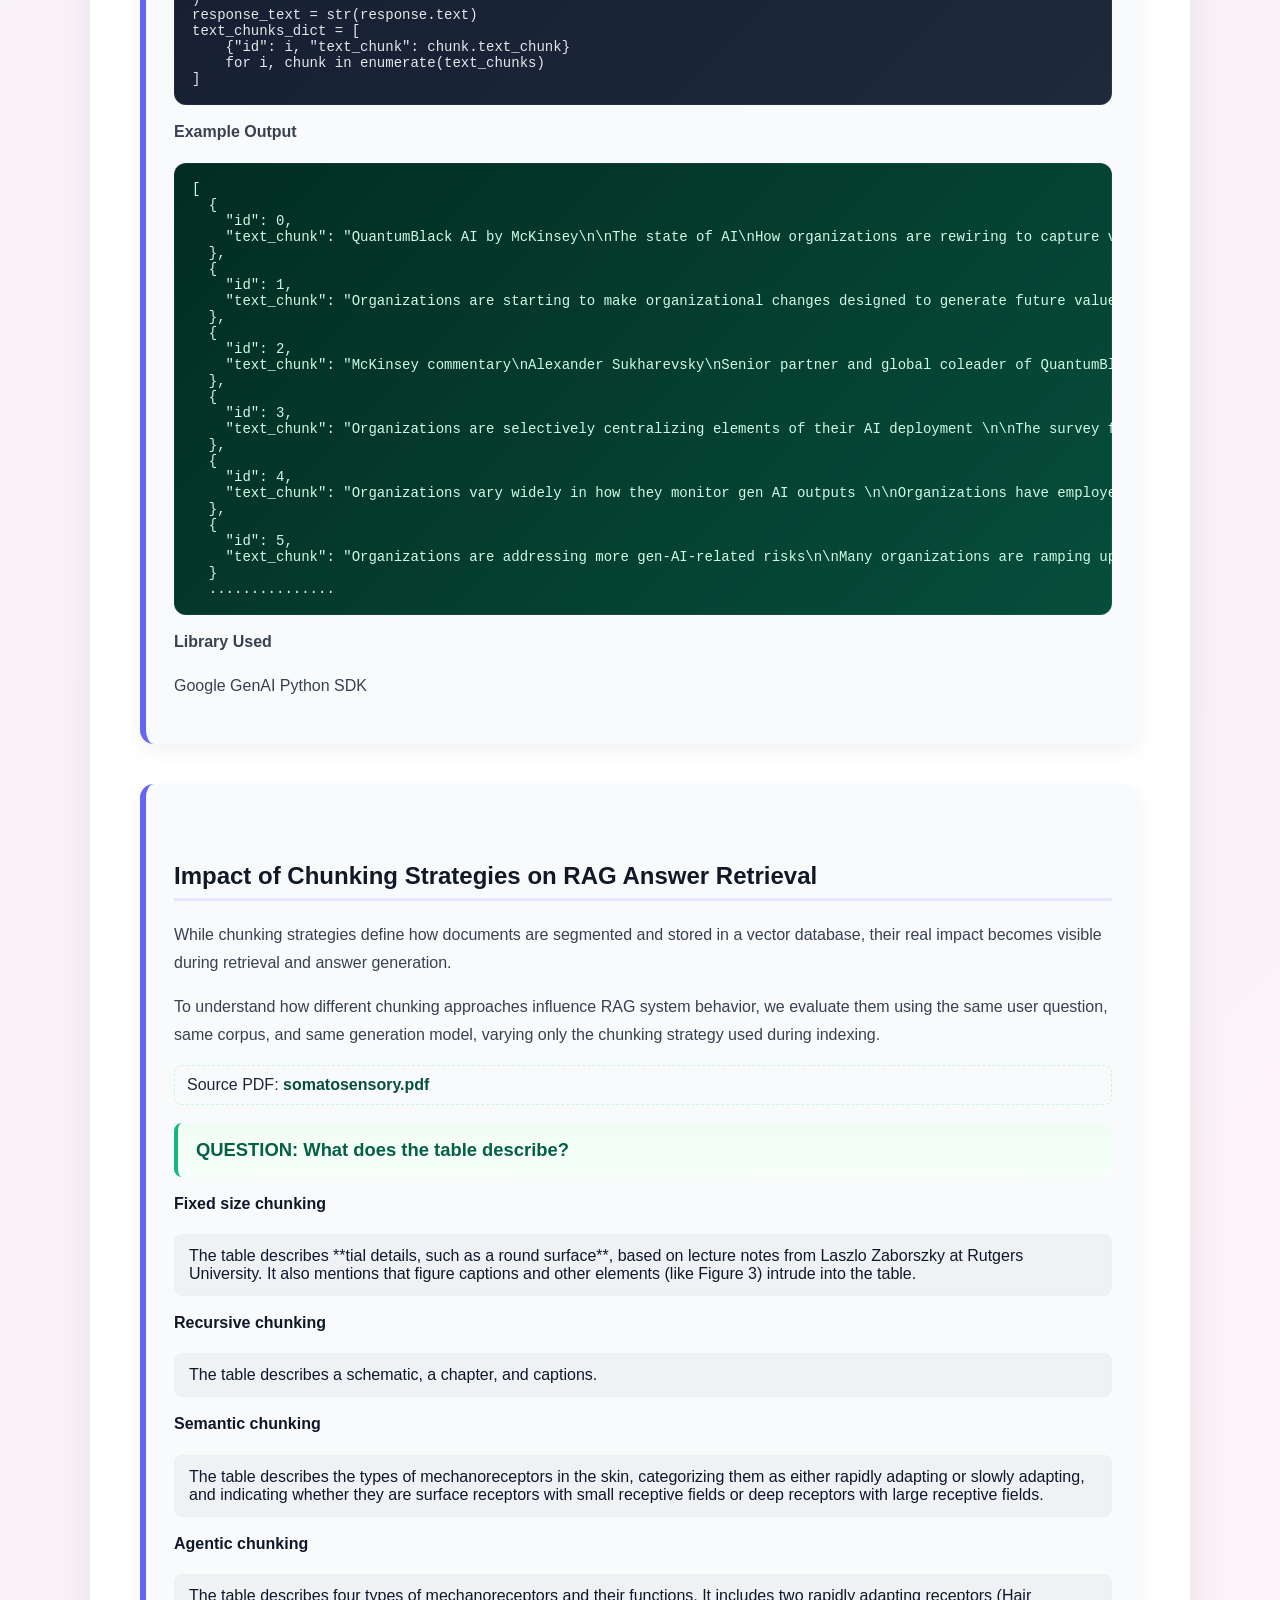
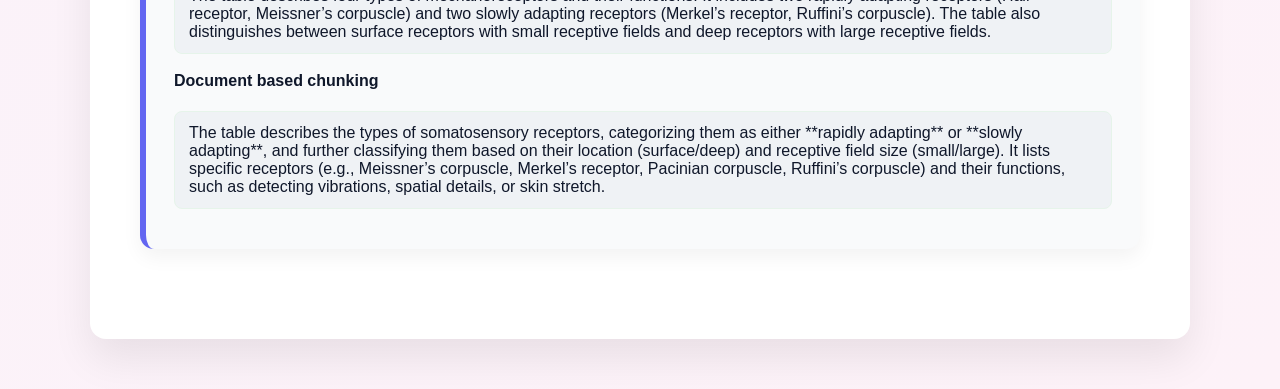
==== commit 64f38117: "updated agentic chunking" ====
--- a/index.html
+++ b/index.html
@@ -313,112 +313,115 @@
 
         <h4>Definition</h4>
         <p>
-            Traditional chunking strategies (fixed-size, token-based, sentence-based) are syntactic. They operate on text length rather than meaning, which can result in: Splitting a single idea across multiple chunks, Merging unrelated ideas into one chunk,Reduced retrieval quality in RAG systems. Agentic chunking addresses this by delegating the chunking decision to an LLM, which can reason about semantic structure. 
+            Traditional chunking strategies (fixed-size, token-based, sentence-based) assume that clean, linear text is already available. In practice, many real-world documents contain scanned pages, images, tables, and complex layouts that cannot be reliably processed using standard Python-based text extraction libraries. These approaches operate purely on extracted text length rather than on visual or semantic understanding, often resulting in missing content, fragmented ideas, or poorly structured input for downstream RAG systems.
+        </p>
+        <p>
+            By leveraging Vision Language Models, documents can be interpreted in the same way a human reads them by jointly understanding visual structure, text, images, and tables. This produces a faithful, semantically rich textual representation of the document. Agentic chunking then builds on this high-quality extraction by delegating chunking decisions to an LLM, enabling reasoning over meaning and document structure rather than relying on rigid, syntactic boundaries.
         </p>
 
         <h4>Example Usage</h4>
-        <pre><code>from typing import List
-from pydantic import BaseModel, Field
-import os
-from dotenv import load_dotenv
+        <pre><code>from dotenv import load_dotenv
 load_dotenv()
-from langchain_openai import ChatOpenAI
-from langchain_core.documents import Document
-from langchain_core.output_parsers import PydanticOutputParser
-class Chunk(BaseModel):
-    title: str = Field(description="Short descriptive title of the chunk")
-    content: str = Field(description="Exact text belonging to this chunk")
-class ChunkList(BaseModel):
-    chunks: List[Chunk]
-parser = PydanticOutputParser(pydantic_object=ChunkList)
-llm = ChatOpenAI(
-    model_name="mistralai/devstral-2512:free",
-    openai_api_base="https://openrouter.ai/api/v1",
-    openai_api_key=os.getenv("OPENROUTER_API_KEY"),
-)
-def agentic_chunking(text: str) -> List[Document]:
-    prompt = f"""
-        You are an expert document chunking agent.
-        TASK:
-        Split the provided text into semantically coherent chunks.
-        RULES:
-        - Each chunk should represent ONE topic
-        - Keep original wording (no summarization)
-        - No overlapping content
-        {parser.get_format_instructions()}
-        TEXT:
-        {text}
-        """
-    response = llm.invoke(prompt)
-    parsed = parser.parse(response.content)
-    documents = []
-    for idx, chunk in enumerate(parsed.chunks, start=1):
-        documents.append(
-            Document(
-                page_content=chunk.content,
-                metadata={
-                    "chunk_id": idx,
-                    "title": chunk.title,
-                    "chunking_strategy": "agentic"
-                }
-            )
-        )
-    return documents
-if __name__ == "__main__":
-    text = """
-OSI stands for Open Systems Interconnection. Created by International Standards Organization (ISO),
-Was created as a framework and reference model to explain how different networking technologies work together and interact
-It is not a standard that networking protocols must follow,
-Each layer has specific functions it is responsible for
-All layers work together in the correct order to move data around a network
-Top to bottom –All People Seem To Need Data Processing
-Bottom to top –Please Do Not Throw Sausage Pizza Away
-"""
-    chunks = agentic_chunking(text)
-    print("\n========== AGENTIC CHUNKS ==========\n")
-    for doc in chunks:
-        print(f"Chunk ID : {doc.metadata['chunk_id']}")
-        print(f"Title    : {doc.metadata['title']}")
-        print("Content  :")
-        print(doc.page_content)
-        print("\n" + "-" * 50)</code></pre>
-
-        
-
-        <h4>Example Output</h4>
-        <pre><code># ========== AGENTIC CHUNKS ==========
- 
-# Chunk ID : 1
-# Title    : Definition of OSI
-# Content  :
-# OSI stands for Open Systems Interconnection. Created by International Standards Organization (ISO),
- 
-# --------------------------------------------------
-# Chunk ID : 2
-# Title    : Purpose of OSI
-# Content  :
-# Was created as a framework and reference model to explain how different networking technologies work together and interact
- 
-# --------------------------------------------------
-# Chunk ID : 3
-# Title    : Nature of OSI
-# Content  :
-# It is not a standard that networking protocols must follow,
- 
-# --------------------------------------------------
-# Chunk ID : 4
-# Title    : Layer Functions
-# Content  :
-# Each layer has specific functions it is responsible for
- 
-# --------------------------------------------------
-# Chunk ID : 5
-# Title    : Layer Interaction
-# Content  :
-# All layers work together in the correct order to move data around a network
- ......</code></pre>
- <h4>Library Used</h4>
-        <p>LangChain, LLMs, Pydantic Output Parsers</p>
+import pathlib
+from google import genai
+from google.genai import type
+pdf_path = "the-state-of-ai.pdf
+text_extraction_prompt = """You are an expert AI assistant, you are tasked with extracting the entire text from any PDF document. The document can be simple, complex, or even scanned, this shouldn't matter to you.
+You will be given the entire PDF as input. Start examining the document page by page, when you come across text, extract it as is don't convert it into another format like HTML or Markdown. If you come across images, replace them with a very detailed description of the image while taking into consideration the context around it.
+When you come across tables, describe them too like the image. The description should be very detailed and in a way that someone will understand the table without seeing it.
+Make sure to keep the structure of the document, if there are sections, subsections, bullet points, or numbered lists, make sure to keep them as is. If there are any headers, footers, page numbers, remove them.
+The final output should be a clean, well-structured text that represents the content of the entire PDF document as closely as possible to how a human would see it with their eyes when reading the document. Don't say anything else, just output the text you extracted from the PDF.
+Here is the PDF:
+""
+client = genai.Client()
+relative_path = "documents\\the-state-of-ai.pdf"
+file_path = pathlib.Path(relative_path)
+prompt = "Extract the text from the PDF please."
+response = client.models.generate_content(
+    model="gemini-3-flash-preview",
+    contents=[
+        system_prompt,
+        types.Part.from_bytes(
+            data=file_path.read_bytes(),
+            mime_type="application/pdf",
+        ),
+        prompt,
+    ],
+    config=types.GenerateContentConfig(max_output_tokens=32_768),
+)
+document_text = response.conten
+chunks_prompt = """
+## Task descriptio
+You are an expert at dividing document text into coherent chunks, where each chunk focuses on a single topic. 
+Chunks should be semantically complete — each must make sense on its own and not cut off sentences or important context. 
+The goal is to create topic-focused text segments that can later be used to generate precise, self-contained questions
+You do not need to make the chunks small or fixed in size. 
+Instead, focus on grouping sentences that belong together logically — for example, a section describing one feature, a single FAQ group, or a subchapter of a manual
+### Important instructions:
+- Do not paraphrase, summarize, or omit any content.
+- Do not drop any text. All extracted text must appear in some chunk.
+- Keep descriptions of figures, tables, or diagrams together with their corresponding text.
+- Ensure each chunk is self-contained and thematically focused.
+- Maintain the original formatting (lists, bullet points, bold text, etc.) as much as possible.
+- Output only the JSON array. No explanations or text outside of JSON
+Dividing text into focused chunks helps create high-quality datasets for evaluating embedding models. 
+Your expertise in this task will help ensure strong, semantically consistent results
+## Output forma
+Return your result as a JSON array of objects in this structure:
+[
+    {
+    "text_chunk": "The text chunk focusing on a single topic."
+    },
+    ...
+]
+        response = google_client.models.generate_content(
+    model="gemini-3-flash-preview",
+    contents=[
+        system_prompt,
+        extracted_text,
+    ],
+    config={
+        "response_mime_type": "application/json",
+        "response_schema": list[TextChunk],
+        "max_output_tokens": 65_536,
+    },
+)
+response_text = str(response.text)
+text_chunks_dict = [
+    {"id": i, "text_chunk": chunk.text_chunk}
+    for i, chunk in enumerate(text_chunks)
+]
+</code></pre>
+
+<h4>Example Output</h4>
+        <pre><code>[
+  {
+    "id": 0,
+    "text_chunk": "QuantumBlack AI by McKinsey\n\nThe state of AI\nHow organizations are rewiring to capture value\n\nAlex Singla \nAlexander Sukharevsky \nLareina Yee \nMichael Chui\nBryce Hall\n\nMarch 2025\n\n[Image Description: An abstract, futuristic digital artwork dominates the background. It features slender, translucent blue and violet fibrous structures that resemble stylized plants or neurons. These fibers swirl from the bottom right towards the top left against a bright, hazy light blue background, suggesting connectivity and organic growth within a technological context.]\n\nOrganizations are beginning to create the structures and processes that lead to meaningful value from gen AI. While still in early days, companies are redesigning workflows, elevating governance, and mitigating more risks."
+  },
+  {
+    "id": 1,
+    "text_chunk": "Organizations are starting to make organizational changes designed to generate future value from gen AI, and large companies are leading the way. The latest McKinsey Global Survey on AI finds that organizations are beginning to take steps that drive bottom-line impact\u2014for example, redesigning workflows as they deploy gen AI and putting senior leaders in critical roles, such as overseeing AI governance. The findings also show that organizations are working to mitigate a growing set of gen-AI-related risks and are hiring for new AI-related roles while they retrain employees to participate in AI deployment. Companies with at least $500 million in annual revenue are changing more quickly than smaller organizations. Overall, the use of AI\u2014that is, gen AI as well as analytical AI\u2014continues to build momentum: More than three-quarters of respondents now say that their organizations use AI in at least one business function. The use of gen AI in particular is rapidly increasing.\n\nHow companies are organizing their gen AI deployment\u2014and who\u2019s in charge \n\nOur survey analyses show that a CEO\u2019s oversight of AI governance\u2014that is, the policies, processes, and technology necessary to develop and deploy AI systems responsibly\u2014is one element most correlated with higher self-reported bottom-line impact from an organization\u2019s gen AI use.1 That\u2019s particularly true at larger companies, where CEO oversight is the element with the most impact on EBIT attributable to gen AI. Twenty-eight percent of respondents whose organizations use AI report that their CEO is responsible for overseeing AI governance, though the share is smaller at larger organizations with $500 million or more in annual revenues, and 17 percent say AI governance is overseen by their board of directors. In many cases, AI governance is jointly owned: On average, respondents report that two leaders are in charge. \n\nThe value of AI comes from rewiring how companies run, and the latest survey shows that, out of 25 attributes tested for organizations of all sizes, the redesign of workflows has the biggest effect on an organization\u2019s ability to see EBIT impact from its use of gen AI. Organizations are beginning to reshape their workflows as they deploy gen AI. Twenty-one percent of respondents reporting gen AI use by their organizations say their organizations have fundamentally redesigned at least some workflows. \n\nTwenty-eight percent of respondents whose organizations use AI report that their CEO is responsible for overseeing AI governance.\n\n1 The correlation analyses considered 25 attributes and the reported effect of gen AI use on organizations\u2019 EBIT, and using the Johnson\u2019s Relative Weights regression analysis yielded an R-squared of 0.20. The attributes included which leaders oversee AI governance at organizations, how organizations are managing the time saved by gen AI deployment (for example, assigning completely new activities and fewer hours to employees, reducing head count), whether organizations have fundamentally redesigned at least some workflows as a result of gen AI deployment, and whether they have adopted each of 12 gen AI adoption and scaling best practices: 1) establishing a dedicated team to drive gen AI adoption; 2) having regular internal communications about the value created; 3) having senior leaders who are actively engaged; 4) embedding gen AI solutions into business processes effectively; 5) establishing role-based capability training; 6) creating a comprehensive approach to foster trust among employees; 7) having a mechanism to incorporate feedback; 8) establishing a clearly defined road map; 9) establishing a compelling change story; 10) tracking well-defined KPIs; 11) establishing employee incentives; and 12) creating a comprehensive approach to foster trust among customers.\n\nTwenty-one percent of respondents reporting gen AI use by their organizations say their organizations have fundamentally redesigned at least some workflows."
+  },
+  {
+    "id": 2,
+    "text_chunk": "McKinsey commentary\nAlexander Sukharevsky\nSenior partner and global coleader of QuantumBlack, AI by McKinsey\n\n[Image Description: A headshot of Alexander Sukharevsky, a man with short brown hair and a light beard, wearing a white shirt and dark jacket.]\n\nThe more we see organizations using AI, the more we recognize that it takes a top down process to really move the needle. Effective AI implementation starts with a fully committed C-suite and, ideally, an engaged board. Many companies\u2019 instinct is to delegate implementation to the IT or digital department, but over and over again, this turns out to be a recipe for failure.\n\nThere are several reasons for this. The first is that getting real value out of AI requires transformation, not just new technology. It\u2019s a question of successful change management and mobilization, which is why C-suite leadership is essential. It\u2019s also a potentially expensive transformation, requiring intensive use of sometimes scarce resources and talent. A lot rides on how those resources are made available, and that\u2019s an executive-level call requiring nuanced decision-making that reflects the balance organizations must strike between efficient resource use and broad empowerment\u2014a balance that must be constantly reevaluated as the technology and organization evolve.\n\nAs organizations become more fluent with AI, it will essentially become embedded in all functions, leaving leadership to focus on higher-level tasks like impact monitoring and talent development rather than on implementation."
+  },
+  {
+    "id": 3,
+    "text_chunk": "Organizations are selectively centralizing elements of their AI deployment \n\nThe survey findings also shed light on how organizations are structuring their AI deployment efforts. Some essential elements for deploying AI tend to be fully or partially centralized (Exhibit 1). For risk and compliance, as well as data governance, organizations often use a fully centralized model such as a center of excellence. For tech talent and adoption of AI solutions, on the other hand, respondents most often report using a hybrid or partially centralized model, with some resources handled centrally and others distributed across functions or business units\u2014though respondents at organizations with less than $500 million in annual revenues are more likely than others to report fully centralizing these elements. \n\nExhibit 1: Risk and data governance are two of the most centralized elements of deploying AI solutions, whereas tech talent is often hybrid.\n\n[Table Description: This stacked bar chart shows the degree of centralization for various AI deployment elements among respondents. The y-axis represents the percentage of respondents. The x-axis lists six elements, ranging from more centralized to more decentralized. Each bar is divided into three colors: dark blue for \"Fully centralized,\" gray for \"Hybrid,\" and light blue for \"Fully distributed.\"\n\n1. Risk and compliance: 57% Fully centralized, 30% Hybrid, 13% Fully distributed.\n2. Data governance for AI: 46% Fully centralized, 39% Hybrid, 15% Fully distributed.\n3. AI strategy: 36% Fully centralized, 48% Hybrid, 16% Fully distributed.\n4. Road map for AI-enhanced or AI-focused products: 35% Fully centralized, 44% Hybrid, 21% Fully distributed.\n5. Tech talent (e.g., data engineers and machine learning engineers): 29% Fully centralized, 49% Hybrid, 22% Fully distributed.\n6. Adoption of AI solutions (including changing processes, change management): 23% Fully centralized, 54% Hybrid, 23% Fully distributed.]"
+  },
+  {
+    "id": 4,
+    "text_chunk": "Organizations vary widely in how they monitor gen AI outputs \n\nOrganizations have employees overseeing the quality of gen AI outputs, though the extent of that oversight varies widely. Twenty-seven percent of respondents whose organizations use gen AI say that employees review all content created by gen AI before it is used\u2014for example, before a customer sees a chatbot\u2019s response or before an AI-generated image is used in marketing materials (Exhibit 2). A similar share says that 20 percent or less of gen AI-produced content is checked before use. Respondents working in business, legal, and other professional services are much more likely than those in other industries to say that all outputs are reviewed.\n\nTwenty-seven percent of respondents say employees at their organizations review all content created by gen AI before it is used, and a similar share says that 20 percent or less of gen AI-produced content is checked.\n\nExhibit 2: Respondents are about equally likely to say their organizations review all gen AI outputs as they are to say few are reviewed.\n\n[Table Description: A horizontal bar chart showing the \"Share of gen AI outputs reviewed before usage\" among respondents.\n- Up to 20%: 30% of respondents\n- 21 to 40%: 13% of respondents\n- 41 to 60%: 12% of respondents\n- 61 to 80%: 9% of respondents\n- 81 to 99%: 10% of respondents\n- 100%: 27% of respondents]"
+  },
+  {
+    "id": 5,
+    "text_chunk": "Organizations are addressing more gen-AI-related risks\n\nMany organizations are ramping up their efforts to mitigate gen-AI-related risks. Respondents are more likely than in early 2024 to say their organizations are actively managing risks related to inaccuracy, cybersecurity, and intellectual property infringement (Exhibit 3)\u2014three of the gen AI-related risks that respondents most commonly say have caused negative consequences for their organizations.2 \n\nExhibit 3: Respondents report increasing mitigation of inaccuracy, intellectual property infringement, and privacy risks related to use of gen AI.\n\n[Table Description: This exhibit consists of several small line graphs showing the percentage of respondents working to mitigate specific gen-AI-related risks over three time periods: April 2023, March 2024, and July 2024.\n- Inaccuracy: Shows a sharp increase, rising to over 40% in July 2024.\n- Cybersecurity: Remains high, fluctuating around the high 30s to low 40s.\n- Intellectual property infringement: Shows a steady upward trend, reaching approximately 35% in July 2024.\n- Regulatory compliance: Shows a slight dip then a recovery to around 30%.\n- Personal/individual privacy: Shows an upward trend, reaching approximately 30%.\n- Explainability: Remains relatively flat, around 20%.\n- Workforce/labor displacement: Shows a slight downward trend, ending near 15%.\n- Equity and fairness: Trends slightly downward to about 15%.\n- Organizational reputation: Trends upward to about 15%.\n- National security: Remains low, around 5%.\n- Physical safety: Remains low, around 5%.\n- Environmental impact: Remains low, around 5%.\n- Political stability: Remains very low.\n- None of the above: Shows an upward trend to about 15%.]\n\n2 The findings show little change since early 2024 in the share of respondents reporting negative consequences from gen AI use. Forty-seven percent say their organizations have experienced at least one consequence, compared with 44 percent in early 2024.\n\nRespondents at larger organizations report mitigating more risks than respondents from other organizations do. They are much more likely than others to say their organizations are managing potential cybersecurity and privacy risks, for example, but they are not any more likely to be addressing risks relating to the accuracy or explainability of AI outputs."
+  }
+  ...............</code></pre>
+    <h4>Library Used</h4>
+        <p>Google GenAI Python SDK</p>
     </section>
     <section id="impact">
         <h2>Impact of Chunking Strategies on RAG Answer Retrieval</h2>
